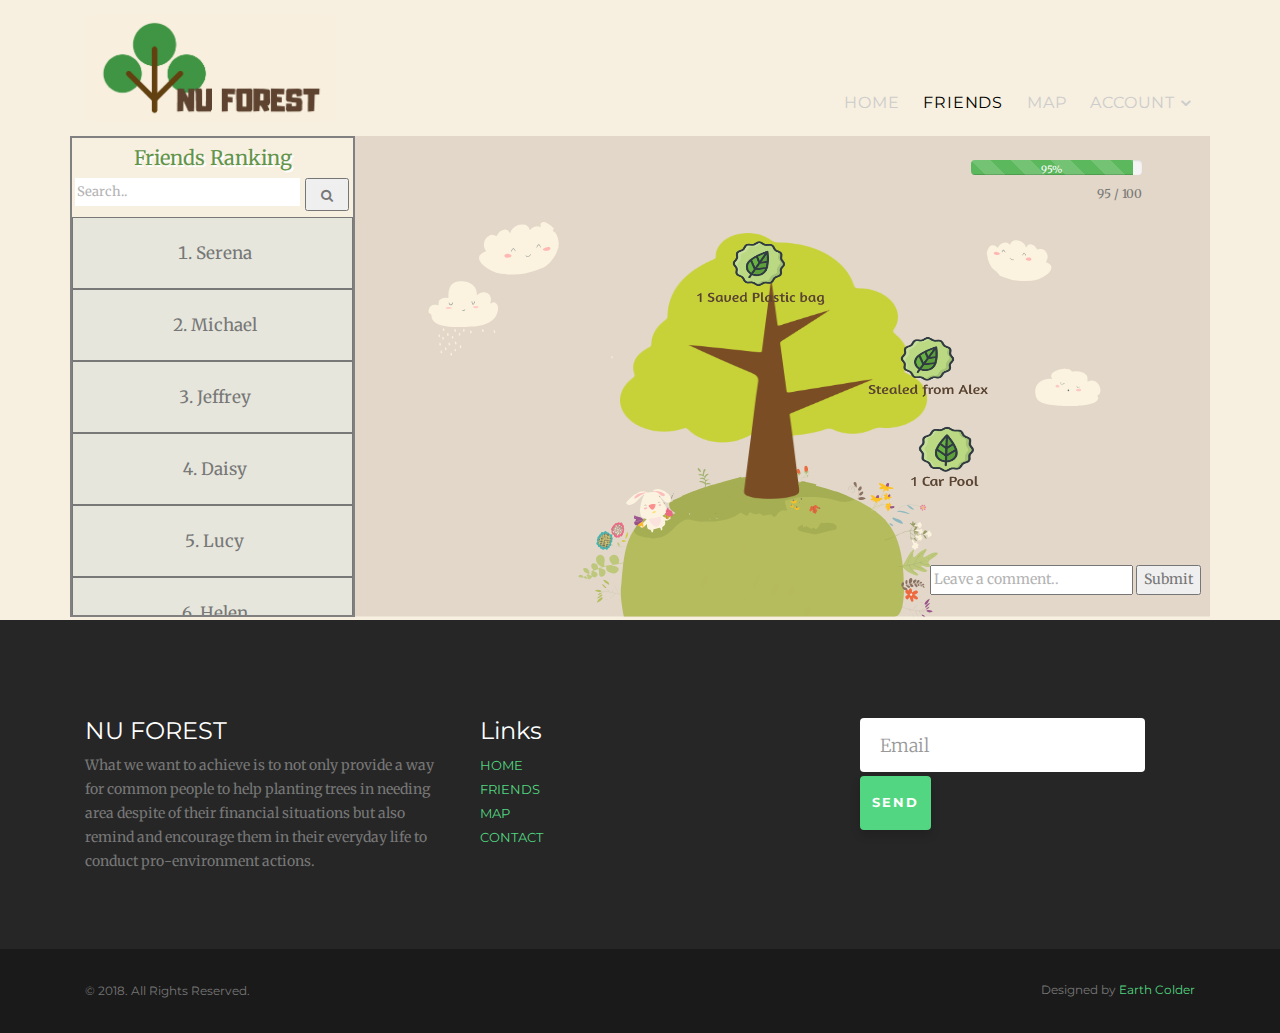
==== friends.html @ a78632f5 "Add files via upload" ====
<!DOCTYPE HTML>
<html>
	<head>
	<script src="https://ajax.googleapis.com/ajax/libs/jquery/3.3.1/jquery.min.js"></script>
	<link rel="stylesheet" href="https://cdnjs.cloudflare.com/ajax/libs/font-awesome/4.7.0/css/font-awesome.min.css">
	<title>NU FOREST</title>
	<link href="https://fonts.googleapis.com/css?family=Merriweather:300,400|Montserrat:400,700" rel="stylesheet">
	
	<!-- friends.css-->
    <link rel="stylesheet" href="css/friends.css">
	<!-- Animate.css -->
	<link rel="stylesheet" href="css/animate.css">
	<!-- Icomoon Icon Fonts-->
	<link rel="stylesheet" href="css/icomoon.css">
	<!-- Themify Icons-->
	<link rel="stylesheet" href="css/themify-icons.css">
	<!-- Bootstrap  -->
	<link rel="stylesheet" href="css/bootstrap.css">

	<!-- Owl Carousel  -->
	<link rel="stylesheet" href="css/owl.carousel.min.css">
	<link rel="stylesheet" href="css/owl.theme.default.min.css">

	<!-- Theme style  -->
	<link rel="stylesheet" href="css/style.css">

	<!-- Modernizr JS -->
	<script src="js/modernizr-2.6.2.min.js"></script>
	<!-- FOR IE9 below -->
	<!--[if lt IE 9]>
	<script src="js/respond.min.js"></script>
	<![endif]-->

	</head>
	<body>
		
	<div class="gtco-loader"></div>
	
	<div id="page">
		<!-- Navigation Bar -->
		<nav class="gtco-nav" role="navigation">
			<div class="gtco-container">
				
				<div class="row">
					<div class="col-sm-2 col-xs-12">
						<div id="gtco-logo"><a href="index.html">
                                <img class="logo-config" src="images/logo_bright.png" alt="logo_bright.png">
						</div>
					</div>
					<div class="col-xs-10 text-right menu-1">
						<ul>
							<li><a href="index.html">Home</a></li>
							<li class="active"><a href="friend.html">Friends</a></li>
							<li><a href="Map.html">Map</a></li>
							<li class="has-dropdown">
								<a href="services.html">Account</a>
								<ul class="dropdown">
									<li><a href="#">Profile</a></li>
									<li><a href="#">Privacy</a></li>
									<li><a href="#">Logout</a></li>
								</ul>
							</li>
						</ul>
					</div>
				</div>
			</div>
		</nav>

		<!-- Tree section -->
		<div class="container">
			<div class="friends-list">
				<p id="friends-title">Friends Ranking</p>
				<input type="text" placeholder="Search.." name="search" class="friends-search">
      			<button type="submit"><i class="fa fa-search" id="search-button"></i></button>
				<!-- <input type="text" placeholder="Search.."> -->
				<div>
					<ol class="friends-ranking">
						<button class="friends-element" onclick="friend1_info()"><li>Serena</li></button>
						<button class="friends-element" onclick="friend2_info()"><li>Michael</li></button>
						<button class="friends-element" onclick="friend3_info()"><li>Jeffrey</li></button>
						<button class="friends-element" onclick="friend4_info()"><li>Daisy</li></button>
						<button class="friends-element" onclick="friend5_info()"><li>Lucy</li></button>
						<button class="friends-element" onclick="friend6_info()"><li>Helen</li></button>
						<button class="friends-element" onclick="friend6_info()"><li>Farrell</li></button>
						<button class="friends-element" onclick="friend6_info()"><li>Jack</li></button>
						<button class="friends-element" onclick="friend6_info()"><li>Flora</li></button>
						<button class="friends-element" onclick="friend6_info()"><li>Jeremy</li></button>
					</ol>
				</div>
			</div>
			<div class="friends-tree">

				<div class="friends-reminder">
					<img class="leaf" src="images/leaf1.png" alt="leaf1" id="leaf1" onclick="get_point_event(this)">
					<img class="leaf" src="images/leaf2.png" alt="leaf2" id="leaf2" onclick="get_point_event(this)">
					<img class="leaf" src="images/leaf3.png" alt="leaf3" id="leaf3" onclick="get_point_event(this)">
					<img class="leaf" src="images/leaf4.png" alt="leaf4" id="leaf4" onclick="get_point_event(this)">
					<img class="leaf" src="images/leaf5.png" alt="leaf5" id="leaf5" onclick="get_point_event(this)">
					<span class="friends-remindertext">Steal it!</span>
				</div>

				<img src="images/tree1.png" alt="tree" id="tree">
				<p id="plus1">You steal 5 points!</p>
				<div class="progress" id="bar-config">
				    <div class="progress-bar progress-bar-success progress-bar-striped active" id="progressbar"
				      aria-valuenow="40" aria-valuemin="0" aria-valuemax="100" style="width:0%">
				    </div>
				</div>
				<p id="energy-count"></p>
				<div class="friends-comment">
					<input type="text" placeholder="Leave a comment.." id="comment">
					<input type="submit" value="Submit" onclick="comment_button_event()">
			    </div>
			    <div class="alert alert-info alert-dismissible" id="comment-note1">
				    <a href="#" class="close" data-dismiss="alert" aria-label="close">&times;</a>
				    <p id="comment-content1"></p>
                </div>
                <div class="alert alert-warning alert-dismissible" id="comment-note2">
				    <a href="#" class="close" data-dismiss="alert" aria-label="close">&times;</a>
				    <p id="comment-content2"></p>
                </div>
                <div class="alert alert-danger alert-dismissible" id="comment-note3">
				    <a href="#" class="close" data-dismiss="alert" aria-label="close">&times;</a>
				    <p id="comment-content3"></p>
                </div>
				<img src="images/background_v3.svg" alt="background" style="width: 100%">
		    </div>
		</div>

		<!-- START footer -->
		<footer id="gtco-footer" class="gtco-section" role="contentinfo">
		   	<div class="gtco-container">
		    	<div class="row row-pb-md">
		     		<div class="col-md-4 gtco-widget gtco-footer-paragraph">
		      			<h3>NU FOREST</h3>
		      			<p>What we want to achieve is to not only provide a way for common people to help planting trees in needing area despite of their financial situations but also remind and encourage them in their everyday life to conduct pro-environment actions.</p >
		     		</div>
			    	<div class="col-md-4">
			      		<div class="row">
			       			<div class="col-md-6 gtco-footer-link">
			        			<h3>Links</h3>
			        			<ul class="gtco-list-link">
			         				<li><a href="index.html">Home</a ></li>
				         			<li><a href="friend.html">Friends</a ></li>
				         			<li><a href="#">Map</a ></li>
				         			<li><a href="#">Contact</a></li>
			       				</ul>
				       		</div>
				      	</div>
				    </div>
			    	<div class="col-md-4 gtco-footer-subscribe">
			      		<form class="form-inline">
			        		<div class="form-group">
			          			<label class="sr-only" for="exampleInputEmail3">Email address</label>
			          			<input type="email" class="form-control" id="" placeholder="Email">
			        		</div>
			       			<button type="submit" class="btn btn-primary">Send</button>
			      		</form>
			    	</div>
				</div>
		    </div>
		   	<div class="gtco-copyright">
		    	<div class="gtco-container">
		     		<div class="row">
		      			<div class="col-md-6 text-left">
		       				<p><small>&copy; 2018. All Rights Reserved. </small></p >
		      			</div>
		      			<div class="col-md-6 text-right">
		       				<p><small>Designed by <a href="https://www.tumblr.com/blog/earth-colder" target="_blank">Earth Colder</a> <!-- Demo Images: <a href="http://pixeden.com/" target="_blank">Pixeden</a > &amp; <a href="http://unsplash.com" target="_blank">Unsplash</a > --></small></p>
		      			</div>
		     		</div>
		    	</div>
		    </div>
		</footer>
		<!-- END footer -->

	</div>

	<div class="gototop js-top">
		<a href="#" class="js-gotop"><i class="icon-arrow-up"></i></a>
	</div>
	
	<!-- jQuery -->
	<script src="js/jquery.min.js"></script>
	<!-- jQuery Easing -->
	<script src="js/jquery.easing.1.3.js"></script>
	<!-- Bootstrap -->
	<script src="js/bootstrap.min.js"></script>
	<!-- Waypoints -->
	<script src="js/jquery.waypoints.min.js"></script>
	<!-- Carousel -->
	<script src="js/owl.carousel.min.js"></script>
	<!-- homepage -->
	<script src="js/homepage.js"></script>

	<!-- Main -->
	<script src="js/main.js"></script>
	<script src="js/friends.js"></script>

	</body>
</html>
---- css/friends.css ----
@charset "UTF-8";body {
  font-family: "Merriweather", serif;
  font-weight: 400;
  font-size: 14px;
  line-height: 1.7;
  color: #777;
  background: #fff;
}

#page {
  position: relative;
  overflow-x: hidden;
  overflow-y: auto;
  width: 100%;
  -webkit-transition: 0.5s;
  -o-transition: 0.5s;
  transition: 0.5s;
  background-color: #F7EFDF;
}
.offcanvas #page {
  overflow: hidden;
  position: absolute;
}
.offcanvas #page:after {
  -webkit-transition: 2s;
  -o-transition: 2s;
  transition: 2s;
  position: absolute;
  top: 0;
  right: 0;
  bottom: 0;
  left: 0;
  z-index: 101;
  background: rgba(0, 0, 0, 0.7);
  content: "";
}

.container {
	position: relative;
	width: 720px;
	content: "";
    display: table;
    clear: both;
}


#bar-config{/*10000 steps*/
	width: 20%;
	height: 3%;
	position: absolute;
	right: 8%;
	top: 5%;
}

#energy-count{/*10000 steps*/
	position: absolute;
	right: 8%;
	top: 10%;
	font-size: 12px;
}

#progressbar{
	font-size: 10px;
}

.leaf{
	cursor: pointer;
}

#leaf1{/*10000 steps*/
	position: absolute;
	width: 9.5%;
	height: 15%;
	left: 20%;
	top: 60%;
	z-index: 5;
}

#leaf2{/*1 car pool*/
	position: absolute;
	width: 8%;
	height: 13%;
	left: 65%;
	top: 60%;    
	z-index: 5;
}

#leaf3{/*$10 Ventrue*/
	width: 13%;
	height: 13%;
	position: absolute;
	left: 20%;
	top: 40%;
	z-index: 5;
}

#leaf4{/*Steal from Alex*/
	width: 14%;
	height: 14%;
	position: absolute;
	left: 60%;
	top: 40%;
	z-index: 5;
}

#leaf5{/*1 Saved Plastic Bag*/
	width: 15%;
	height: 15%;
	position: absolute;
	left: 40%;
	top: 20%;
	z-index: 5;
}

#tree{
	width: 10%;
	height: 16%;
	position: absolute;
	left: 42%;
	bottom: 25%;
	z-index: 0;
}

#plus1{
	font-size: 40px;
	color:rgb(150, 240, 150);
    text-shadow: 2px 2px white;
	position: absolute;
	left: 30%;
	top: 42%;
	z-index: 999;
}

#share1{
	position: absolute;
	width: 4%;
	height: auto;
	right: 5%;
	bottom: 5%;
}

.friends-comment{
	position: absolute;
	right: 1%;
	bottom: 5%;
}

/*input[name="comment"]{}*/

#comment-note1{
	display: none;
	width: 200px;
    word-wrap: break-word;
	position: absolute;
	top: 15%;
	right: 20%;
}

#comment-note2{
	display: none;
	width: 200px;
    word-wrap: break-word;
	position: absolute;
	top: 10%;
	left: 10%;
}


#comment-note3{
	display: none;
	width: 200px;
    word-wrap: break-word;
	position: absolute;
	top: 60%;
	left: 5%;
}

.friends-list a{
	color: grey;
}

.friends-list{
	list-style-position: outside;
	float: left; 
	width: 25%;
	border: 2px solid grey;
	margin-bottom: 3px;
	line-height: 2;
	position: relative;
}

.friends-tree{
	position: relative;
    float: right;
    width: 75%;
}


/*Style of friends-list*/
#friends-title{
	font-size: 20px;
	text-align:center;
	margin-bottom: 0px;
	color: rgb(98,148,74);
	text-shadow: 2px 2px white;
}

.friends-search{
	float: left;
    border: none;
    margin-right: 5px;
    margin-left: 3px;
    font-size: 13px;
    width: 80%;
}

::placeholder {
    color: rgb(180,180,180);
}

#search-button{
	font-size: 13px;
	float: right;
	margin-left: 8px;
	margin-right: 8px;
	margin-top: 8px;
	margin-bottom: 6px;
}

.friends-ranking{
	width: 100%;
	height: 398px;
	float: left;
	overflow: scroll;
	padding: 0;
	margin: 0;
}

.friends-element{
	cursor: pointer;
	list-style-position: inside;
	width: 100%;
	border: 1px solid rgb(120,120,120);
	padding-left: 10px;
	line-height: 4.0;
	position: relative;
	background-color:rgb(230,230,220);
	font-size: 17px;
}


.friends-reminder .friends-remindertext {
    visibility: hidden;
    width: 200px;
    background-color: green;
    color: #fff;
    text-align: center;
    border-radius: 6px;
    position: absolute;
    z-index: 1020;
    bottom: 85%;
    left: 35%;
    margin-left: 0px;
    font-size: 20px;
    
    /* Fade in tooltip - takes 1 second to go from 0% to 100% opac: */
    opacity: 0;
    transition: opacity 1s;
}

.friends-reminder:hover .friends-remindertext {
    visibility: visible;
    opacity: 1;
}
---- css/icomoon.css ----
@font-face {
  font-family: 'icomoon';
  src:  url('../fonts/icomoon/icomoon.eot?6iuir');
  src:  url('../fonts/icomoon/icomoon.eot?6iuir#iefix') format('embedded-opentype'),
    url('../fonts/icomoon/icomoon.ttf?6iuir') format('truetype'),
    url('../fonts/icomoon/icomoon.woff?6iuir') format('woff'),
    url('../fonts/icomoon/icomoon.svg?6iuir#icomoon') format('svg');
  font-weight: normal;
  font-style: normal;
}

[class^="icon-"], [class*=" icon-"] {
  /* use !important to prevent issues with browser extensions that change fonts */
  font-family: 'icomoon' !important;
  speak: none;
  font-style: normal;
  font-weight: normal;
  font-variant: normal;
  text-transform: none;
  line-height: 1;

  /* Better Font Rendering =========== */
  -webkit-font-smoothing: antialiased;
  -moz-osx-font-smoothing: grayscale;
}

.icon-eye:before {
  content: "\e000";
}
.icon-paper-clip:before {
  content: "\e001";
}
.icon-mail:before {
  content: "\e002";
}
.icon-toggle:before {
  content: "\e003";
}
.icon-layout:before {
  content: "\e004";
}
.icon-link:before {
  content: "\e005";
}
.icon-bell:before {
  content: "\e006";
}
.icon-lock:before {
  content: "\e007";
}
.icon-unlock:before {
  content: "\e008";
}
.icon-ribbon:before {
  content: "\e009";
}
.icon-image:before {
  content: "\e010";
}
.icon-signal:before {
  content: "\e011";
}
.icon-target:before {
  content: "\e012";
}
.icon-clipboard:before {
  content: "\e013";
}
.icon-clock:before {
  content: "\e014";
}
.icon-watch:before {
  content: "\e015";
}
.icon-air-play:before {
  content: "\e016";
}
.icon-camera:before {
  content: "\e017";
}
.icon-video:before {
  content: "\e018";
}
.icon-disc:before {
  content: "\e019";
}
.icon-printer:before {
  content: "\e020";
}
.icon-monitor:before {
  content: "\e021";
}
.icon-server:before {
  content: "\e022";
}
.icon-cog:before {
  content: "\e023";
}
.icon-heart:before {
  content: "\e024";
}
.icon-paragraph:before {
  content: "\e025";
}
.icon-align-justify:before {
  content: "\e026";
}
.icon-align-left:before {
  content: "\e027";
}
.icon-align-center:before {
  content: "\e028";
}
.icon-align-right:before {
  content: "\e029";
}
.icon-book:before {
  content: "\e030";
}
.icon-layers:before {
  content: "\e031";
}
.icon-stack:before {
  content: "\e032";
}
.icon-stack-2:before {
  content: "\e033";
}
.icon-paper:before {
  content: "\e034";
}
.icon-paper-stack:before {
  content: "\e035";
}
.icon-search:before {
  content: "\e036";
}
.icon-zoom-in:before {
  content: "\e037";
}
.icon-zoom-out:before {
  content: "\e038";
}
.icon-reply:before {
  content: "\e039";
}
.icon-circle-plus:before {
  content: "\e040";
}
.icon-circle-minus:before {
  content: "\e041";
}
.icon-circle-check:before {
  content: "\e042";
}
.icon-circle-cross:before {
  content: "\e043";
}
.icon-square-plus:before {
  content: "\e044";
}
.icon-square-minus:before {
  content: "\e045";
}
.icon-square-check:before {
  content: "\e046";
}
.icon-square-cross:before {
  content: "\e047";
}
.icon-microphone:before {
  content: "\e048";
}
.icon-record:before {
  content: "\e049";
}
.icon-skip-back:before {
  content: "\e050";
}
.icon-rewind:before {
  content: "\e051";
}
.icon-play:before {
  content: "\e052";
}
.icon-pause:before {
  content: "\e053";
}
.icon-stop:before {
  content: "\e054";
}
.icon-fast-forward:before {
  content: "\e055";
}
.icon-skip-forward:before {
  content: "\e056";
}
.icon-shuffle:before {
  content: "\e057";
}
.icon-repeat:before {
  content: "\e058";
}
.icon-folder:before {
  content: "\e059";
}
.icon-umbrella:before {
  content: "\e060";
}
.icon-moon:before {
  content: "\e061";
}
.icon-thermometer:before {
  content: "\e062";
}
.icon-drop:before {
  content: "\e063";
}
.icon-sun:before {
  content: "\e064";
}
.icon-cloud:before {
  content: "\e065";
}
.icon-cloud-upload:before {
  content: "\e066";
}
.icon-cloud-download:before {
  content: "\e067";
}
.icon-upload:before {
  content: "\e068";
}
.icon-download:before {
  content: "\e069";
}
.icon-location:before {
  content: "\e070";
}
.icon-location-2:before {
  content: "\e071";
}
.icon-map:before {
  content: "\e072";
}
.icon-battery:before {
  content: "\e073";
}
.icon-head:before {
  content: "\e074";
}
.icon-briefcase:before {
  content: "\e075";
}
.icon-speech-bubble:before {
  content: "\e076";
}
.icon-anchor:before {
  content: "\e077";
}
.icon-globe:before {
  content: "\e078";
}
.icon-box:before {
  content: "\e079";
}
.icon-reload:before {
  content: "\e080";
}
.icon-share:before {
  content: "\e081";
}
.icon-marquee:before {
  content: "\e082";
}
.icon-marquee-plus:before {
  content: "\e083";
}
.icon-marquee-minus:before {
  content: "\e084";
}
.icon-tag:before {
  content: "\e085";
}
.icon-power:before {
  content: "\e086";
}
.icon-command:before {
  content: "\e087";
}
.icon-alt:before {
  content: "\e088";
}
.icon-esc:before {
  content: "\e089";
}
.icon-bar-graph:before {
  content: "\e090";
}
.icon-bar-graph-2:before {
  content: "\e091";
}
.icon-pie-graph:before {
  content: "\e092";
}
.icon-star:before {
  content: "\e093";
}
.icon-arrow-left:before {
  content: "\e094";
}
.icon-arrow-right:before {
  content: "\e095";
}
.icon-arrow-up:before {
  content: "\e096";
}
.icon-arrow-down:before {
  content: "\e097";
}
.icon-volume:before {
  content: "\e098";
}
.icon-mute:before {
  content: "\e099";
}
.icon-content-right:before {
  content: "\e100";
}
.icon-content-left:before {
  content: "\e101";
}
.icon-grid:before {
  content: "\e102";
}
.icon-grid-2:before {
  content: "\e103";
}
.icon-columns:before {
  content: "\e104";
}
.icon-loader:before {
  content: "\e105";
}
.icon-bag:before {
  content: "\e106";
}
.icon-ban:before {
  content: "\e107";
}
.icon-flag:before {
  content: "\e108";
}
.icon-trash:before {
  content: "\e109";
}
.icon-expand:before {
  content: "\e110";
}
.icon-contract:before {
  content: "\e111";
}
.icon-maximize:before {
  content: "\e112";
}
.icon-minimize:before {
  content: "\e113";
}
.icon-plus:before {
  content: "\e114";
}
.icon-minus:before {
  content: "\e115";
}
.icon-check:before {
  content: "\e116";
}
.icon-cross:before {
  content: "\e117";
}
.icon-move:before {
  content: "\e118";
}
.icon-delete:before {
  content: "\e119";
}
.icon-menu:before {
  content: "\e120";
}
.icon-archive:before {
  content: "\e121";
}
.icon-inbox:before {
  content: "\e122";
}
.icon-outbox:before {
  content: "\e123";
}
.icon-file:before {
  content: "\e124";
}
.icon-file-add:before {
  content: "\e125";
}
.icon-file-subtract:before {
  content: "\e126";
}
.icon-help:before {
  content: "\e127";
}
.icon-open:before {
  content: "\e128";
}
.icon-ellipsis:before {
  content: "\e129";
}
.icon-add-to-list:before {
  content: "\e900";
}
.icon-classic-computer:before {
  content: "\e901";
}
.icon-controller-fast-backward:before {
  content: "\e902";
}
.icon-creative-commons-attribution:before {
  content: "\e903";
}
.icon-creative-commons-noderivs:before {
  content: "\e904";
}
.icon-creative-commons-noncommercial-eu:before {
  content: "\e905";
}
.icon-creative-commons-noncommercial-us:before {
  content: "\e906";
}
.icon-creative-commons-public-domain:before {
  content: "\e907";
}
.icon-creative-commons-remix:before {
  content: "\e908";
}
.icon-creative-commons-share:before {
  content: "\e909";
}
.icon-creative-commons-sharealike:before {
  content: "\e90a";
}
.icon-creative-commons:before {
  content: "\e90b";
}
.icon-document-landscape:before {
  content: "\e90c";
}
.icon-remove-user:before {
  content: "\e90d";
}
.icon-warning:before {
  content: "\e90e";
}
.icon-arrow-bold-down:before {
  content: "\e90f";
}
.icon-arrow-bold-left:before {
  content: "\e910";
}
.icon-arrow-bold-right:before {
  content: "\e911";
}
.icon-arrow-bold-up:before {
  content: "\e912";
}
.icon-arrow-down2:before {
  content: "\e913";
}
.icon-arrow-left2:before {
  content: "\e914";
}
.icon-arrow-long-down:before {
  content: "\e915";
}
.icon-arrow-long-left:before {
  content: "\e916";
}
.icon-arrow-long-right:before {
  content: "\e917";
}
.icon-arrow-long-up:before {
  content: "\e918";
}
.icon-arrow-right2:before {
  content: "\e919";
}
.icon-arrow-up2:before {
  content: "\e91a";
}
.icon-arrow-with-circle-down:before {
  content: "\e91b";
}
.icon-arrow-with-circle-left:before {
  content: "\e91c";
}
.icon-arrow-with-circle-right:before {
  content: "\e91d";
}
.icon-arrow-with-circle-up:before {
  content: "\e91e";
}
.icon-bookmark:before {
  content: "\e91f";
}
.icon-bookmarks:before {
  content: "\e920";
}
.icon-chevron-down:before {
  content: "\e921";
}
.icon-chevron-left:before {
  content: "\e922";
}
.icon-chevron-right:before {
  content: "\e923";
}
.icon-chevron-small-down:before {
  content: "\e924";
}
.icon-chevron-small-left:before {
  content: "\e925";
}
.icon-chevron-small-right:before {
  content: "\e926";
}
.icon-chevron-small-up:before {
  content: "\e927";
}
.icon-chevron-thin-down:before {
  content: "\e928";
}
.icon-chevron-thin-left:before {
  content: "\e929";
}
.icon-chevron-thin-right:before {
  content: "\e92a";
}
.icon-chevron-thin-up:before {
  content: "\e92b";
}
.icon-chevron-up:before {
  content: "\e92c";
}
.icon-chevron-with-circle-down:before {
  content: "\e92d";
}
.icon-chevron-with-circle-left:before {
  content: "\e92e";
}
.icon-chevron-with-circle-right:before {
  content: "\e92f";
}
.icon-chevron-with-circle-up:before {
  content: "\e930";
}
.icon-cloud2:before {
  content: "\e931";
}
.icon-controller-fast-forward:before {
  content: "\e932";
}
.icon-controller-jump-to-start:before {
  content: "\e933";
}
.icon-controller-next:before {
  content: "\e934";
}
.icon-controller-paus:before {
  content: "\e935";
}
.icon-controller-play:before {
  content: "\e936";
}
.icon-controller-record:before {
  content: "\e937";
}
.icon-controller-stop:before {
  content: "\e938";
}
.icon-controller-volume:before {
  content: "\e939";
}
.icon-dot-single:before {
  content: "\e93a";
}
.icon-dots-three-horizontal:before {
  content: "\e93b";
}
.icon-dots-three-vertical:before {
  content: "\e93c";
}
.icon-dots-two-horizontal:before {
  content: "\e93d";
}
.icon-dots-two-vertical:before {
  content: "\e93e";
}
.icon-download2:before {
  content: "\e93f";
}
.icon-emoji-flirt:before {
  content: "\e940";
}
.icon-flow-branch:before {
  content: "\e941";
}
.icon-flow-cascade:before {
  content: "\e942";
}
.icon-flow-line:before {
  content: "\e943";
}
.icon-flow-parallel:before {
  content: "\e944";
}
.icon-flow-tree:before {
  content: "\e945";
}
.icon-install:before {
  content: "\e946";
}
.icon-layers2:before {
  content: "\e947";
}
.icon-open-book:before {
  content: "\e948";
}
.icon-resize-100:before {
  content: "\e949";
}
.icon-resize-full-screen:before {
  content: "\e94a";
}
.icon-save:before {
  content: "\e94b";
}
.icon-select-arrows:before {
  content: "\e94c";
}
.icon-sound-mute:before {
  content: "\e94d";
}
.icon-sound:before {
  content: "\e94e";
}
.icon-trash2:before {
  content: "\e94f";
}
.icon-triangle-down:before {
  content: "\e950";
}
.icon-triangle-left:before {
  content: "\e951";
}
.icon-triangle-right:before {
  content: "\e952";
}
.icon-triangle-up:before {
  content: "\e953";
}
.icon-uninstall:before {
  content: "\e954";
}
.icon-upload-to-cloud:before {
  content: "\e955";
}
.icon-upload2:before {
  content: "\e956";
}
.icon-add-user:before {
  content: "\e957";
}
.icon-address:before {
  content: "\e958";
}
.icon-adjust:before {
  content: "\e959";
}
.icon-air:before {
  content: "\e95a";
}
.icon-aircraft-landing:before {
  content: "\e95b";
}
.icon-aircraft-take-off:before {
  content: "\e95c";
}
.icon-aircraft:before {
  content: "\e95d";
}
.icon-align-bottom:before {
  content: "\e95e";
}
.icon-align-horizontal-middle:before {
  content: "\e95f";
}
.icon-align-left2:before {
  content: "\e960";
}
.icon-align-right2:before {
  content: "\e961";
}
.icon-align-top:before {
  content: "\e962";
}
.icon-align-vertical-middle:before {
  content: "\e963";
}
.icon-archive2:before {
  content: "\e964";
}
.icon-area-graph:before {
  content: "\e965";
}
.icon-attachment:before {
  content: "\e966";
}
.icon-awareness-ribbon:before {
  content: "\e967";
}
.icon-back-in-time:before {
  content: "\e968";
}
.icon-back:before {
  content: "\e969";
}
.icon-bar-graph2:before {
  content: "\e96a";
}
.icon-battery2:before {
  content: "\e96b";
}
.icon-beamed-note:before {
  content: "\e96c";
}
.icon-bell2:before {
  content: "\e96d";
}
.icon-blackboard:before {
  content: "\e96e";
}
.icon-block:before {
  content: "\e96f";
}
.icon-book2:before {
  content: "\e970";
}
.icon-bowl:before {
  content: "\e971";
}
.icon-box2:before {
  content: "\e972";
}
.icon-briefcase2:before {
  content: "\e973";
}
.icon-browser:before {
  content: "\e974";
}
.icon-brush:before {
  content: "\e975";
}
.icon-bucket:before {
  content: "\e976";
}
.icon-cake:before {
  content: "\e977";
}
.icon-calculator:before {
  content: "\e978";
}
.icon-calendar:before {
  content: "\e979";
}
.icon-camera2:before {
  content: "\e97a";
}
.icon-ccw:before {
  content: "\e97b";
}
.icon-chat:before {
  content: "\e97c";
}
.icon-check2:before {
  content: "\e97d";
}
.icon-circle-with-cross:before {
  content: "\e97e";
}
.icon-circle-with-minus:before {
  content: "\e97f";
}
.icon-circle-with-plus:before {
  content: "\e980";
}
.icon-circle:before {
  content: "\e981";
}
.icon-circular-graph:before {
  content: "\e982";
}
.icon-clapperboard:before {
  content: "\e983";
}
.icon-clipboard2:before {
  content: "\e984";
}
.icon-clock2:before {
  content: "\e985";
}
.icon-code:before {
  content: "\e986";
}
.icon-cog2:before {
  content: "\e987";
}
.icon-colours:before {
  content: "\e988";
}
.icon-compass:before {
  content: "\e989";
}
.icon-copy:before {
  content: "\e98a";
}
.icon-credit-card:before {
  content: "\e98b";
}
.icon-credit:before {
  content: "\e98c";
}
.icon-cross2:before {
  content: "\e98d";
}
.icon-cup:before {
  content: "\e98e";
}
.icon-cw:before {
  content: "\e98f";
}
.icon-cycle:before {
  content: "\e990";
}
.icon-database:before {
  content: "\e991";
}
.icon-dial-pad:before {
  content: "\e992";
}
.icon-direction:before {
  content: "\e993";
}
.icon-document:before {
  content: "\e994";
}
.icon-documents:before {
  content: "\e995";
}
.icon-drink:before {
  content: "\e996";
}
.icon-drive:before {
  content: "\e997";
}
.icon-drop2:before {
  content: "\e998";
}
.icon-edit:before {
  content: "\e999";
}
.icon-email:before {
  content: "\e99a";
}
.icon-emoji-happy:before {
  content: "\e99b";
}
.icon-emoji-neutral:before {
  content: "\e99c";
}
.icon-emoji-sad:before {
  content: "\e99d";
}
.icon-erase:before {
  content: "\e99e";
}
.icon-eraser:before {
  content: "\e99f";
}
.icon-export:before {
  content: "\e9a0";
}
.icon-eye2:before {
  content: "\e9a1";
}
.icon-feather:before {
  content: "\e9a2";
}
.icon-flag2:before {
  content: "\e9a3";
}
.icon-flash:before {
  content: "\e9a4";
}
.icon-flashlight:before {
  content: "\e9a5";
}
.icon-flat-brush:before {
  content: "\e9a6";
}
.icon-folder-images:before {
  content: "\e9a7";
}
.icon-folder-music:before {
  content: "\e9a8";
}
.icon-folder-video:before {
  content: "\e9a9";
}
.icon-folder2:before {
  content: "\e9aa";
}
.icon-forward:before {
  content: "\e9ab";
}
.icon-funnel:before {
  content: "\e9ac";
}
.icon-game-controller:before {
  content: "\e9ad";
}
.icon-gauge:before {
  content: "\e9ae";
}
.icon-globe2:before {
  content: "\e9af";
}
.icon-graduation-cap:before {
  content: "\e9b0";
}
.icon-grid2:before {
  content: "\e9b1";
}
.icon-hair-cross:before {
  content: "\e9b2";
}
.icon-hand:before {
  content: "\e9b3";
}
.icon-heart-outlined:before {
  content: "\e9b4";
}
.icon-heart2:before {
  content: "\e9b5";
}
.icon-help-with-circle:before {
  content: "\e9b6";
}
.icon-help2:before {
  content: "\e9b7";
}
.icon-home:before {
  content: "\e9b8";
}
.icon-hour-glass:before {
  content: "\e9b9";
}
.icon-image-inverted:before {
  content: "\e9ba";
}
.icon-image2:before {
  content: "\e9bb";
}
.icon-images:before {
  content: "\e9bc";
}
.icon-inbox2:before {
  content: "\e9bd";
}
.icon-infinity:before {
  content: "\e9be";
}
.icon-info-with-circle:before {
  content: "\e9bf";
}
.icon-info:before {
  content: "\e9c0";
}
.icon-key:before {
  content: "\e9c1";
}
.icon-keyboard:before {
  content: "\e9c2";
}
.icon-lab-flask:before {
  content: "\e9c3";
}
.icon-landline:before {
  content: "\e9c4";
}
.icon-language:before {
  content: "\e9c5";
}
.icon-laptop:before {
  content: "\e9c6";
}
.icon-leaf:before {
  content: "\e9c7";
}
.icon-level-down:before {
  content: "\e9c8";
}
.icon-level-up:before {
  content: "\e9c9";
}
.icon-lifebuoy:before {
  content: "\e9ca";
}
.icon-light-bulb:before {
  content: "\e9cb";
}
.icon-light-down:before {
  content: "\e9cc";
}
.icon-light-up:before {
  content: "\e9cd";
}
.icon-line-graph:before {
  content: "\e9ce";
}
.icon-link2:before {
  content: "\e9cf";
}
.icon-list:before {
  content: "\e9d0";
}
.icon-location-pin:before {
  content: "\e9d1";
}
.icon-location2:before {
  content: "\e9d2";
}
.icon-lock-open:before {
  content: "\e9d3";
}
.icon-lock2:before {
  content: "\e9d4";
}
.icon-log-out:before {
  content: "\e9d5";
}
.icon-login:before {
  content: "\e9d6";
}
.icon-loop:before {
  content: "\e9d7";
}
.icon-magnet:before {
  content: "\e9d8";
}
.icon-magnifying-glass:before {
  content: "\e9d9";
}
.icon-mail2:before {
  content: "\e9da";
}
.icon-man:before {
  content: "\e9db";
}
.icon-map2:before {
  content: "\e9dc";
}
.icon-mask:before {
  content: "\e9dd";
}
.icon-medal:before {
  content: "\e9de";
}
.icon-megaphone:before {
  content: "\e9df";
}
.icon-menu2:before {
  content: "\e9e0";
}
.icon-message:before {
  content: "\e9e1";
}
.icon-mic:before {
  content: "\e9e2";
}
.icon-minus2:before {
  content: "\e9e3";
}
.icon-mobile:before {
  content: "\e9e4";
}
.icon-modern-mic:before {
  content: "\e9e5";
}
.icon-moon2:before {
  content: "\e9e6";
}
.icon-mouse:before {
  content: "\e9e7";
}
.icon-music:before {
  content: "\e9e8";
}
.icon-network:before {
  content: "\e9e9";
}
.icon-new-message:before {
  content: "\e9ea";
}
.icon-new:before {
  content: "\e9eb";
}
.icon-news:before {
  content: "\e9ec";
}
.icon-note:before {
  content: "\e9ed";
}
.icon-notification:before {
  content: "\e9ee";
}
.icon-old-mobile:before {
  content: "\e9ef";
}
.icon-old-phone:before {
  content: "\e9f0";
}
.icon-palette:before {
  content: "\e9f1";
}
.icon-paper-plane:before {
  content: "\e9f2";
}
.icon-pencil:before {
  content: "\e9f3";
}
.icon-phone:before {
  content: "\e9f4";
}
.icon-pie-chart:before {
  content: "\e9f5";
}
.icon-pin:before {
  content: "\e9f6";
}
.icon-plus2:before {
  content: "\e9f7";
}
.icon-popup:before {
  content: "\e9f8";
}
.icon-power-plug:before {
  content: "\e9f9";
}
.icon-price-ribbon:before {
  content: "\e9fa";
}
.icon-price-tag:before {
  content: "\e9fb";
}
.icon-print:before {
  content: "\e9fc";
}
.icon-progress-empty:before {
  content: "\e9fd";
}
.icon-progress-full:before {
  content: "\e9fe";
}
.icon-progress-one:before {
  content: "\e9ff";
}
.icon-progress-two:before {
  content: "\ea00";
}
.icon-publish:before {
  content: "\ea01";
}
.icon-quote:before {
  content: "\ea02";
}
.icon-radio:before {
  content: "\ea03";
}
.icon-reply-all:before {
  content: "\ea04";
}
.icon-reply2:before {
  content: "\ea05";
}
.icon-retweet:before {
  content: "\ea06";
}
.icon-rocket:before {
  content: "\ea07";
}
.icon-round-brush:before {
  content: "\ea08";
}
.icon-rss:before {
  content: "\ea09";
}
.icon-ruler:before {
  content: "\ea0a";
}
.icon-scissors:before {
  content: "\ea0b";
}
.icon-share-alternitive:before {
  content: "\ea0c";
}
.icon-share2:before {
  content: "\ea0d";
}
.icon-shareable:before {
  content: "\ea0e";
}
.icon-shield:before {
  content: "\ea0f";
}
.icon-shop:before {
  content: "\ea10";
}
.icon-shopping-bag:before {
  content: "\ea11";
}
.icon-shopping-basket:before {
  content: "\ea12";
}
.icon-shopping-cart:before {
  content: "\ea13";
}
.icon-shuffle2:before {
  content: "\ea14";
}
.icon-signal2:before {
  content: "\ea15";
}
.icon-sound-mix:before {
  content: "\ea16";
}
.icon-sports-club:before {
  content: "\ea17";
}
.icon-spreadsheet:before {
  content: "\ea18";
}
.icon-squared-cross:before {
  content: "\ea19";
}
.icon-squared-minus:before {
  content: "\ea1a";
}
.icon-squared-plus:before {
  content: "\ea1b";
}
.icon-star-outlined:before {
  content: "\ea1c";
}
.icon-star2:before {
  content: "\ea1d";
}
.icon-stopwatch:before {
  content: "\ea1e";
}
.icon-suitcase:before {
  content: "\ea1f";
}
.icon-swap:before {
  content: "\ea20";
}
.icon-sweden:before {
  content: "\ea21";
}
.icon-switch:before {
  content: "\ea22";
}
.icon-tablet:before {
  content: "\ea23";
}
.icon-tag2:before {
  content: "\ea24";
}
.icon-text-document-inverted:before {
  content: "\ea25";
}
.icon-text-document:before {
  content: "\ea26";
}
.icon-text:before {
  content: "\ea27";
}
.icon-thermometer2:before {
  content: "\ea28";
}
.icon-thumbs-down:before {
  content: "\ea29";
}
.icon-thumbs-up:before {
  content: "\ea2a";
}
.icon-thunder-cloud:before {
  content: "\ea2b";
}
.icon-ticket:before {
  content: "\ea2c";
}
.icon-time-slot:before {
  content: "\ea2d";
}
.icon-tools:before {
  content: "\ea2e";
}
.icon-traffic-cone:before {
  content: "\ea2f";
}
.icon-tree:before {
  content: "\ea30";
}
.icon-trophy:before {
  content: "\ea31";
}
.icon-tv:before {
  content: "\ea32";
}
.icon-typing:before {
  content: "\ea33";
}
.icon-unread:before {
  content: "\ea34";
}
.icon-untag:before {
  content: "\ea35";
}
.icon-user:before {
  content: "\ea36";
}
.icon-users:before {
  content: "\ea37";
}
.icon-v-card:before {
  content: "\ea38";
}
.icon-video2:before {
  content: "\ea39";
}
.icon-vinyl:before {
  content: "\ea3a";
}
.icon-voicemail:before {
  content: "\ea3b";
}
.icon-wallet:before {
  content: "\ea3c";
}
.icon-water:before {
  content: "\ea3d";
}
.icon-px-with-circle:before {
  content: "\ea3e";
}
.icon-px:before {
  content: "\ea3f";
}
.icon-basecamp:before {
  content: "\ea40";
}
.icon-behance:before {
  content: "\ea41";
}
.icon-creative-cloud:before {
  content: "\ea42";
}
.icon-dropbox:before {
  content: "\ea43";
}
.icon-evernote:before {
  content: "\ea44";
}
.icon-flattr:before {
  content: "\ea45";
}
.icon-foursquare:before {
  content: "\ea46";
}
.icon-google-drive:before {
  content: "\ea47";
}
.icon-google-hangouts:before {
  content: "\ea48";
}
.icon-grooveshark:before {
  content: "\ea49";
}
.icon-icloud:before {
  content: "\ea4a";
}
.icon-mixi:before {
  content: "\ea4b";
}
.icon-onedrive:before {
  content: "\ea4c";
}
.icon-paypal:before {
  content: "\ea4d";
}
.icon-picasa:before {
  content: "\ea4e";
}
.icon-qq:before {
  content: "\ea4f";
}
.icon-rdio-with-circle:before {
  content: "\ea50";
}
.icon-renren:before {
  content: "\ea51";
}
.icon-scribd:before {
  content: "\ea52";
}
.icon-sina-weibo:before {
  content: "\ea53";
}
.icon-skype-with-circle:before {
  content: "\ea54";
}
.icon-skype:before {
  content: "\ea55";
}
.icon-slideshare:before {
  content: "\ea56";
}
.icon-smashing:before {
  content: "\ea57";
}
.icon-soundcloud:before {
  content: "\ea58";
}
.icon-spotify-with-circle:before {
  content: "\ea59";
}
.icon-spotify:before {
  content: "\ea5a";
}
.icon-swarm:before {
  content: "\ea5b";
}
.icon-vine-with-circle:before {
  content: "\ea5c";
}
.icon-vine:before {
  content: "\ea5d";
}
.icon-vk-alternitive:before {
  content: "\ea5e";
}
.icon-vk-with-circle:before {
  content: "\ea5f";
}
.icon-vk:before {
  content: "\ea60";
}
.icon-xing-with-circle:before {
  content: "\ea61";
}
.icon-xing:before {
  content: "\ea62";
}
.icon-yelp:before {
  content: "\ea63";
}
.icon-dribbble-with-circle:before {
  content: "\ea64";
}
.icon-dribbble:before {
  content: "\ea65";
}
.icon-facebook-with-circle:before {
  content: "\ea66";
}
.icon-facebook:before {
  content: "\ea67";
}
.icon-flickr-with-circle:before {
  content: "\ea68";
}
.icon-flickr:before {
  content: "\ea69";
}
.icon-github-with-circle:before {
  content: "\ea6a";
}
.icon-github:before {
  content: "\ea6b";
}
.icon-google-with-circle:before {
  content: "\ea6c";
}
.icon-google:before {
  content: "\ea6d";
}
.icon-instagram-with-circle:before {
  content: "\ea6e";
}
.icon-instagram:before {
  content: "\ea6f";
}
.icon-lastfm-with-circle:before {
  content: "\ea70";
}
.icon-lastfm:before {
  content: "\ea71";
}
.icon-linkedin-with-circle:before {
  content: "\ea72";
}
.icon-linkedin:before {
  content: "\ea73";
}
.icon-pinterest-with-circle:before {
  content: "\ea74";
}
.icon-pinterest:before {
  content: "\ea75";
}
.icon-rdio:before {
  content: "\ea76";
}
.icon-stumbleupon-with-circle:before {
  content: "\ea77";
}
.icon-stumbleupon:before {
  content: "\ea78";
}
.icon-tumblr-with-circle:before {
  content: "\ea79";
}
.icon-tumblr:before {
  content: "\ea7a";
}
.icon-twitter-with-circle:before {
  content: "\ea7b";
}
.icon-twitter:before {
  content: "\ea7c";
}
.icon-vimeo-with-circle:before {
  content: "\ea7d";
}
.icon-vimeo:before {
  content: "\ea7e";
}
.icon-youtube-with-circle:before {
  content: "\ea7f";
}
.icon-youtube:before {
  content: "\ea80";
}
---- css/themify-icons.css ----
@font-face {
	font-family: 'themify';
	src:url('../fonts/themify-icons/themify.eot?-fvbane');
	src:url('../fonts/themify-icons/themify.eot?#iefix-fvbane') format('embedded-opentype'),
		url('../fonts/themify-icons/themify.woff?-fvbane') format('woff'),
		url('../fonts/themify-icons/themify.ttf?-fvbane') format('truetype'),
		url('../fonts/themify-icons/themify.svg?-fvbane#themify') format('svg');
	font-weight: normal;
	font-style: normal;
}

[class^="ti-"], [class*=" ti-"] {
	font-family: 'themify';
	speak: none;
	font-style: normal;
	font-weight: normal;
	font-variant: normal;
	text-transform: none;
	line-height: 1;

	/* Better Font Rendering =========== */
	-webkit-font-smoothing: antialiased;
	-moz-osx-font-smoothing: grayscale;
}

.ti-wand:before {
	content: "\e600";
}
.ti-volume:before {
	content: "\e601";
}
.ti-user:before {
	content: "\e602";
}
.ti-unlock:before {
	content: "\e603";
}
.ti-unlink:before {
	content: "\e604";
}
.ti-trash:before {
	content: "\e605";
}
.ti-thought:before {
	content: "\e606";
}
.ti-target:before {
	content: "\e607";
}
.ti-tag:before {
	content: "\e608";
}
.ti-tablet:before {
	content: "\e609";
}
.ti-star:before {
	content: "\e60a";
}
.ti-spray:before {
	content: "\e60b";
}
.ti-signal:before {
	content: "\e60c";
}
.ti-shopping-cart:before {
	content: "\e60d";
}
.ti-shopping-cart-full:before {
	content: "\e60e";
}
.ti-settings:before {
	content: "\e60f";
}
.ti-search:before {
	content: "\e610";
}
.ti-zoom-in:before {
	content: "\e611";
}
.ti-zoom-out:before {
	content: "\e612";
}
.ti-cut:before {
	content: "\e613";
}
.ti-ruler:before {
	content: "\e614";
}
.ti-ruler-pencil:before {
	content: "\e615";
}
.ti-ruler-alt:before {
	content: "\e616";
}
.ti-bookmark:before {
	content: "\e617";
}
.ti-bookmark-alt:before {
	content: "\e618";
}
.ti-reload:before {
	content: "\e619";
}
.ti-plus:before {
	content: "\e61a";
}
.ti-pin:before {
	content: "\e61b";
}
.ti-pencil:before {
	content: "\e61c";
}
.ti-pencil-alt:before {
	content: "\e61d";
}
.ti-paint-roller:before {
	content: "\e61e";
}
.ti-paint-bucket:before {
	content: "\e61f";
}
.ti-na:before {
	content: "\e620";
}
.ti-mobile:before {
	content: "\e621";
}
.ti-minus:before {
	content: "\e622";
}
.ti-medall:before {
	content: "\e623";
}
.ti-medall-alt:before {
	content: "\e624";
}
.ti-marker:before {
	content: "\e625";
}
.ti-marker-alt:before {
	content: "\e626";
}
.ti-arrow-up:before {
	content: "\e627";
}
.ti-arrow-right:before {
	content: "\e628";
}
.ti-arrow-left:before {
	content: "\e629";
}
.ti-arrow-down:before {
	content: "\e62a";
}
.ti-lock:before {
	content: "\e62b";
}
.ti-location-arrow:before {
	content: "\e62c";
}
.ti-link:before {
	content: "\e62d";
}
.ti-layout:before {
	content: "\e62e";
}
.ti-layers:before {
	content: "\e62f";
}
.ti-layers-alt:before {
	content: "\e630";
}
.ti-key:before {
	content: "\e631";
}
.ti-import:before {
	content: "\e632";
}
.ti-image:before {
	content: "\e633";
}
.ti-heart:before {
	content: "\e634";
}
.ti-heart-broken:before {
	content: "\e635";
}
.ti-hand-stop:before {
	content: "\e636";
}
.ti-hand-open:before {
	content: "\e637";
}
.ti-hand-drag:before {
	content: "\e638";
}
.ti-folder:before {
	content: "\e639";
}
.ti-flag:before {
	content: "\e63a";
}
.ti-flag-alt:before {
	content: "\e63b";
}
.ti-flag-alt-2:before {
	content: "\e63c";
}
.ti-eye:before {
	content: "\e63d";
}
.ti-export:before {
	content: "\e63e";
}
.ti-exchange-vertical:before {
	content: "\e63f";
}
.ti-desktop:before {
	content: "\e640";
}
.ti-cup:before {
	content: "\e641";
}
.ti-crown:before {
	content: "\e642";
}
.ti-comments:before {
	content: "\e643";
}
.ti-comment:before {
	content: "\e644";
}
.ti-comment-alt:before {
	content: "\e645";
}
.ti-close:before {
	content: "\e646";
}
.ti-clip:before {
	content: "\e647";
}
.ti-angle-up:before {
	content: "\e648";
}
.ti-angle-right:before {
	content: "\e649";
}
.ti-angle-left:before {
	content: "\e64a";
}
.ti-angle-down:before {
	content: "\e64b";
}
.ti-check:before {
	content: "\e64c";
}
.ti-check-box:before {
	content: "\e64d";
}
.ti-camera:before {
	content: "\e64e";
}
.ti-announcement:before {
	content: "\e64f";
}
.ti-brush:before {
	content: "\e650";
}
.ti-briefcase:before {
	content: "\e651";
}
.ti-bolt:before {
	content: "\e652";
}
.ti-bolt-alt:before {
	content: "\e653";
}
.ti-blackboard:before {
	content: "\e654";
}
.ti-bag:before {
	content: "\e655";
}
.ti-move:before {
	content: "\e656";
}
.ti-arrows-vertical:before {
	content: "\e657";
}
.ti-arrows-horizontal:before {
	content: "\e658";
}
.ti-fullscreen:before {
	content: "\e659";
}
.ti-arrow-top-right:before {
	content: "\e65a";
}
.ti-arrow-top-left:before {
	content: "\e65b";
}
.ti-arrow-circle-up:before {
	content: "\e65c";
}
.ti-arrow-circle-right:before {
	content: "\e65d";
}
.ti-arrow-circle-left:before {
	content: "\e65e";
}
.ti-arrow-circle-down:before {
	content: "\e65f";
}
.ti-angle-double-up:before {
	content: "\e660";
}
.ti-angle-double-right:before {
	content: "\e661";
}
.ti-angle-double-left:before {
	content: "\e662";
}
.ti-angle-double-down:before {
	content: "\e663";
}
.ti-zip:before {
	content: "\e664";
}
.ti-world:before {
	content: "\e665";
}
.ti-wheelchair:before {
	content: "\e666";
}
.ti-view-list:before {
	content: "\e667";
}
.ti-view-list-alt:before {
	content: "\e668";
}
.ti-view-grid:before {
	content: "\e669";
}
.ti-uppercase:before {
	content: "\e66a";
}
.ti-upload:before {
	content: "\e66b";
}
.ti-underline:before {
	content: "\e66c";
}
.ti-truck:before {
	content: "\e66d";
}
.ti-timer:before {
	content: "\e66e";
}
.ti-ticket:before {
	content: "\e66f";
}
.ti-thumb-up:before {
	content: "\e670";
}
.ti-thumb-down:before {
	content: "\e671";
}
.ti-text:before {
	content: "\e672";
}
.ti-stats-up:before {
	content: "\e673";
}
.ti-stats-down:before {
	content: "\e674";
}
.ti-split-v:before {
	content: "\e675";
}
.ti-split-h:before {
	content: "\e676";
}
.ti-smallcap:before {
	content: "\e677";
}
.ti-shine:before {
	content: "\e678";
}
.ti-shift-right:before {
	content: "\e679";
}
.ti-shift-left:before {
	content: "\e67a";
}
.ti-shield:before {
	content: "\e67b";
}
.ti-notepad:before {
	content: "\e67c";
}
.ti-server:before {
	content: "\e67d";
}
.ti-quote-right:before {
	content: "\e67e";
}
.ti-quote-left:before {
	content: "\e67f";
}
.ti-pulse:before {
	content: "\e680";
}
.ti-printer:before {
	content: "\e681";
}
.ti-power-off:before {
	content: "\e682";
}
.ti-plug:before {
	content: "\e683";
}
.ti-pie-chart:before {
	content: "\e684";
}
.ti-paragraph:before {
	content: "\e685";
}
.ti-panel:before {
	content: "\e686";
}
.ti-package:before {
	content: "\e687";
}
.ti-music:before {
	content: "\e688";
}
.ti-music-alt:before {
	content: "\e689";
}
.ti-mouse:before {
	content: "\e68a";
}
.ti-mouse-alt:before {
	content: "\e68b";
}
.ti-money:before {
	content: "\e68c";
}
.ti-microphone:before {
	content: "\e68d";
}
.ti-menu:before {
	content: "\e68e";
}
.ti-menu-alt:before {
	content: "\e68f";
}
.ti-map:before {
	content: "\e690";
}
.ti-map-alt:before {
	content: "\e691";
}
.ti-loop:before {
	content: "\e692";
}
.ti-location-pin:before {
	content: "\e693";
}
.ti-list:before {
	content: "\e694";
}
.ti-light-bulb:before {
	content: "\e695";
}
.ti-Italic:before {
	content: "\e696";
}
.ti-info:before {
	content: "\e697";
}
.ti-infinite:before {
	content: "\e698";
}
.ti-id-badge:before {
	content: "\e699";
}
.ti-hummer:before {
	content: "\e69a";
}
.ti-home:before {
	content: "\e69b";
}
.ti-help:before {
	content: "\e69c";
}
.ti-headphone:before {
	content: "\e69d";
}
.ti-harddrives:before {
	content: "\e69e";
}
.ti-harddrive:before {
	content: "\e69f";
}
.ti-gift:before {
	content: "\e6a0";
}
.ti-game:before {
	content: "\e6a1";
}
.ti-filter:before {
	content: "\e6a2";
}
.ti-files:before {
	content: "\e6a3";
}
.ti-file:before {
	content: "\e6a4";
}
.ti-eraser:before {
	content: "\e6a5";
}
.ti-envelope:before {
	content: "\e6a6";
}
.ti-download:before {
	content: "\e6a7";
}
.ti-direction:before {
	content: "\e6a8";
}
.ti-direction-alt:before {
	content: "\e6a9";
}
.ti-dashboard:before {
	content: "\e6aa";
}
.ti-control-stop:before {
	content: "\e6ab";
}
.ti-control-shuffle:before {
	content: "\e6ac";
}
.ti-control-play:before {
	content: "\e6ad";
}
.ti-control-pause:before {
	content: "\e6ae";
}
.ti-control-forward:before {
	content: "\e6af";
}
.ti-control-backward:before {
	content: "\e6b0";
}
.ti-cloud:before {
	content: "\e6b1";
}
.ti-cloud-up:before {
	content: "\e6b2";
}
.ti-cloud-down:before {
	content: "\e6b3";
}
.ti-clipboard:before {
	content: "\e6b4";
}
.ti-car:before {
	content: "\e6b5";
}
.ti-calendar:before {
	content: "\e6b6";
}
.ti-book:before {
	content: "\e6b7";
}
.ti-bell:before {
	content: "\e6b8";
}
.ti-basketball:before {
	content: "\e6b9";
}
.ti-bar-chart:before {
	content: "\e6ba";
}
.ti-bar-chart-alt:before {
	content: "\e6bb";
}
.ti-back-right:before {
	content: "\e6bc";
}
.ti-back-left:before {
	content: "\e6bd";
}
.ti-arrows-corner:before {
	content: "\e6be";
}
.ti-archive:before {
	content: "\e6bf";
}
.ti-anchor:before {
	content: "\e6c0";
}
.ti-align-right:before {
	content: "\e6c1";
}
.ti-align-left:before {
	content: "\e6c2";
}
.ti-align-justify:before {
	content: "\e6c3";
}
.ti-align-center:before {
	content: "\e6c4";
}
.ti-alert:before {
	content: "\e6c5";
}
.ti-alarm-clock:before {
	content: "\e6c6";
}
.ti-agenda:before {
	content: "\e6c7";
}
.ti-write:before {
	content: "\e6c8";
}
.ti-window:before {
	content: "\e6c9";
}
.ti-widgetized:before {
	content: "\e6ca";
}
.ti-widget:before {
	content: "\e6cb";
}
.ti-widget-alt:before {
	content: "\e6cc";
}
.ti-wallet:before {
	content: "\e6cd";
}
.ti-video-clapper:before {
	content: "\e6ce";
}
.ti-video-camera:before {
	content: "\e6cf";
}
.ti-vector:before {
	content: "\e6d0";
}
.ti-themify-logo:before {
	content: "\e6d1";
}
.ti-themify-favicon:before {
	content: "\e6d2";
}
.ti-themify-favicon-alt:before {
	content: "\e6d3";
}
.ti-support:before {
	content: "\e6d4";
}
.ti-stamp:before {
	content: "\e6d5";
}
.ti-split-v-alt:before {
	content: "\e6d6";
}
.ti-slice:before {
	content: "\e6d7";
}
.ti-shortcode:before {
	content: "\e6d8";
}
.ti-shift-right-alt:before {
	content: "\e6d9";
}
.ti-shift-left-alt:before {
	content: "\e6da";
}
.ti-ruler-alt-2:before {
	content: "\e6db";
}
.ti-receipt:before {
	content: "\e6dc";
}
.ti-pin2:before {
	content: "\e6dd";
}
.ti-pin-alt:before {
	content: "\e6de";
}
.ti-pencil-alt2:before {
	content: "\e6df";
}
.ti-palette:before {
	content: "\e6e0";
}
.ti-more:before {
	content: "\e6e1";
}
.ti-more-alt:before {
	content: "\e6e2";
}
.ti-microphone-alt:before {
	content: "\e6e3";
}
.ti-magnet:before {
	content: "\e6e4";
}
.ti-line-double:before {
	content: "\e6e5";
}
.ti-line-dotted:before {
	content: "\e6e6";
}
.ti-line-dashed:before {
	content: "\e6e7";
}
.ti-layout-width-full:before {
	content: "\e6e8";
}
.ti-layout-width-default:before {
	content: "\e6e9";
}
.ti-layout-width-default-alt:before {
	content: "\e6ea";
}
.ti-layout-tab:before {
	content: "\e6eb";
}
.ti-layout-tab-window:before {
	content: "\e6ec";
}
.ti-layout-tab-v:before {
	content: "\e6ed";
}
.ti-layout-tab-min:before {
	content: "\e6ee";
}
.ti-layout-slider:before {
	content: "\e6ef";
}
.ti-layout-slider-alt:before {
	content: "\e6f0";
}
.ti-layout-sidebar-right:before {
	content: "\e6f1";
}
.ti-layout-sidebar-none:before {
	content: "\e6f2";
}
.ti-layout-sidebar-left:before {
	content: "\e6f3";
}
.ti-layout-placeholder:before {
	content: "\e6f4";
}
.ti-layout-menu:before {
	content: "\e6f5";
}
.ti-layout-menu-v:before {
	content: "\e6f6";
}
.ti-layout-menu-separated:before {
	content: "\e6f7";
}
.ti-layout-menu-full:before {
	content: "\e6f8";
}
.ti-layout-media-right-alt:before {
	content: "\e6f9";
}
.ti-layout-media-right:before {
	content: "\e6fa";
}
.ti-layout-media-overlay:before {
	content: "\e6fb";
}
.ti-layout-media-overlay-alt:before {
	content: "\e6fc";
}
.ti-layout-media-overlay-alt-2:before {
	content: "\e6fd";
}
.ti-layout-media-left-alt:before {
	content: "\e6fe";
}
.ti-layout-media-left:before {
	content: "\e6ff";
}
.ti-layout-media-center-alt:before {
	content: "\e700";
}
.ti-layout-media-center:before {
	content: "\e701";
}
.ti-layout-list-thumb:before {
	content: "\e702";
}
.ti-layout-list-thumb-alt:before {
	content: "\e703";
}
.ti-layout-list-post:before {
	content: "\e704";
}
.ti-layout-list-large-image:before {
	content: "\e705";
}
.ti-layout-line-solid:before {
	content: "\e706";
}
.ti-layout-grid4:before {
	content: "\e707";
}
.ti-layout-grid3:before {
	content: "\e708";
}
.ti-layout-grid2:before {
	content: "\e709";
}
.ti-layout-grid2-thumb:before {
	content: "\e70a";
}
.ti-layout-cta-right:before {
	content: "\e70b";
}
.ti-layout-cta-left:before {
	content: "\e70c";
}
.ti-layout-cta-center:before {
	content: "\e70d";
}
.ti-layout-cta-btn-right:before {
	content: "\e70e";
}
.ti-layout-cta-btn-left:before {
	content: "\e70f";
}
.ti-layout-column4:before {
	content: "\e710";
}
.ti-layout-column3:before {
	content: "\e711";
}
.ti-layout-column2:before {
	content: "\e712";
}
.ti-layout-accordion-separated:before {
	content: "\e713";
}
.ti-layout-accordion-merged:before {
	content: "\e714";
}
.ti-layout-accordion-list:before {
	content: "\e715";
}
.ti-ink-pen:before {
	content: "\e716";
}
.ti-info-alt:before {
	content: "\e717";
}
.ti-help-alt:before {
	content: "\e718";
}
.ti-headphone-alt:before {
	content: "\e719";
}
.ti-hand-point-up:before {
	content: "\e71a";
}
.ti-hand-point-right:before {
	content: "\e71b";
}
.ti-hand-point-left:before {
	content: "\e71c";
}
.ti-hand-point-down:before {
	content: "\e71d";
}
.ti-gallery:before {
	content: "\e71e";
}
.ti-face-smile:before {
	content: "\e71f";
}
.ti-face-sad:before {
	content: "\e720";
}
.ti-credit-card:before {
	content: "\e721";
}
.ti-control-skip-forward:before {
	content: "\e722";
}
.ti-control-skip-backward:before {
	content: "\e723";
}
.ti-control-record:before {
	content: "\e724";
}
.ti-control-eject:before {
	content: "\e725";
}
.ti-comments-smiley:before {
	content: "\e726";
}
.ti-brush-alt:before {
	content: "\e727";
}
.ti-youtube:before {
	content: "\e728";
}
.ti-vimeo:before {
	content: "\e729";
}
.ti-twitter:before {
	content: "\e72a";
}
.ti-time:before {
	content: "\e72b";
}
.ti-tumblr:before {
	content: "\e72c";
}
.ti-skype:before {
	content: "\e72d";
}
.ti-share:before {
	content: "\e72e";
}
.ti-share-alt:before {
	content: "\e72f";
}
.ti-rocket:before {
	content: "\e730";
}
.ti-pinterest:before {
	content: "\e731";
}
.ti-new-window:before {
	content: "\e732";
}
.ti-microsoft:before {
	content: "\e733";
}
.ti-list-ol:before {
	content: "\e734";
}
.ti-linkedin:before {
	content: "\e735";
}
.ti-layout-sidebar-2:before {
	content: "\e736";
}
.ti-layout-grid4-alt:before {
	content: "\e737";
}
.ti-layout-grid3-alt:before {
	content: "\e738";
}
.ti-layout-grid2-alt:before {
	content: "\e739";
}
.ti-layout-column4-alt:before {
	content: "\e73a";
}
.ti-layout-column3-alt:before {
	content: "\e73b";
}
.ti-layout-column2-alt:before {
	content: "\e73c";
}
.ti-instagram:before {
	content: "\e73d";
}
.ti-google:before {
	content: "\e73e";
}
.ti-github:before {
	content: "\e73f";
}
.ti-flickr:before {
	content: "\e740";
}
.ti-facebook:before {
	content: "\e741";
}
.ti-dropbox:before {
	content: "\e742";
}
.ti-dribbble:before {
	content: "\e743";
}
.ti-apple:before {
	content: "\e744";
}
.ti-android:before {
	content: "\e745";
}
.ti-save:before {
	content: "\e746";
}
.ti-save-alt:before {
	content: "\e747";
}
.ti-yahoo:before {
	content: "\e748";
}
.ti-wordpress:before {
	content: "\e749";
}
.ti-vimeo-alt:before {
	content: "\e74a";
}
.ti-twitter-alt:before {
	content: "\e74b";
}
.ti-tumblr-alt:before {
	content: "\e74c";
}
.ti-trello:before {
	content: "\e74d";
}
.ti-stack-overflow:before {
	content: "\e74e";
}
.ti-soundcloud:before {
	content: "\e74f";
}
.ti-sharethis:before {
	content: "\e750";
}
.ti-sharethis-alt:before {
	content: "\e751";
}
.ti-reddit:before {
	content: "\e752";
}
.ti-pinterest-alt:before {
	content: "\e753";
}
.ti-microsoft-alt:before {
	content: "\e754";
}
.ti-linux:before {
	content: "\e755";
}
.ti-jsfiddle:before {
	content: "\e756";
}
.ti-joomla:before {
	content: "\e757";
}
.ti-html5:before {
	content: "\e758";
}
.ti-flickr-alt:before {
	content: "\e759";
}
.ti-email:before {
	content: "\e75a";
}
.ti-drupal:before {
	content: "\e75b";
}
.ti-dropbox-alt:before {
	content: "\e75c";
}
.ti-css3:before {
	content: "\e75d";
}
.ti-rss:before {
	content: "\e75e";
}
.ti-rss-alt:before {
	content: "\e75f";
}
---- css/style.css ----
@font-face {
  font-family: 'icomoon';
  src: url("../fonts/icomoon/icomoon.eot?srf3rx");
  src: url("../fonts/icomoon/icomoon.eot?srf3rx#iefix") format("embedded-opentype"), url("../fonts/icomoon/icomoon.ttf?srf3rx") format("truetype"), url("../fonts/icomoon/icomoon.woff?srf3rx") format("woff"), url("../fonts/icomoon/icomoon.svg?srf3rx#icomoon") format("svg");
  font-weight: normal;
  font-style: normal;
}
/* =======================================================
*
* 	Template Style 
*
* ======================================================= */
body {
  font-family: "Merriweather", serif;
  font-weight: 400;
  font-size: 14px;
  line-height: 1.7;
  color: #777;
  background: #fff;
}

#page {
  position: relative;
  overflow-x: hidden;
  overflow-y: auto;
  width: 100%;
  -webkit-transition: 0.5s;
  -o-transition: 0.5s;
  transition: 0.5s;
}
.offcanvas #page {
  overflow: hidden;
  position: absolute;
}
.offcanvas #page:after {
  -webkit-transition: 2s;
  -o-transition: 2s;
  transition: 2s;
  position: absolute;
  top: 0;
  right: 0;
  bottom: 0;
  left: 0;
  z-index: 101;
  background: rgba(0, 0, 0, 0.7);
  content: "";
}

a {
  color: #52D681;
  -webkit-transition: 0.5s;
  -o-transition: 0.5s;
  transition: 0.5s;
}
a:hover, a:active, a:focus {
  color: #52D681;
  outline: none;
  text-decoration: none;
}

p {
  margin-bottom: 20px;
}

h1, h2, h3, h4, h5, h6, figure {
  color: #000;
  font-family: "Montserrat", sans-serif;
  font-weight: 400;
  margin: 0 0 20px 0;
}

::-webkit-selection {
  color: #fff;
  background: #52D681;
}

::-moz-selection {
  color: #fff;
  background: #52D681;
}

::selection {
  color: #fff;
  background: #52D681;
}

.gtco-container {
  max-width: 1140px;
  position: relative;
  margin: 0 auto;
  padding-left: 15px;
  padding-right: 15px;
}

.gtco-nav {
  position: relative;
  top: 0;
  margin: 0;
  width: 100%;
  padding: 15px 0;
  z-index: 1001;
  font-family: "Montserrat", sans-serif;
}
@media screen and (max-width: 768px) {
  .gtco-nav {
    padding: 10px 0;
    border-bottom: 1px solid #666666;
  }
}
.gtco-nav #gtco-logo {
  margin: 0;
  padding: 0;
  text-transform: uppercase;
  font-weight: bold;
}
.logo-config{
  width: 250px;
}

.gtco-nav #gtco-logo a {
  color: #000;
}
.gtco-nav #gtco-logo em {
  color: #fff;
}
@media screen and (max-width: 768px) {
  .gtco-nav .menu-1, .gtco-nav .menu-2 {
    display: none;
  }
}
.gtco-nav ul {
  padding: 0;
  margin: .4em 0 0 0;
}
.gtco-nav ul li {
  padding: 0;
  margin: 0;
  list-style: none;
  display: inline;
  line-height: 1.5;
  font-family: "Montserrat", sans-serif;
}
.gtco-nav ul li > a {
  text-transform: uppercase;
  font-size: 16px !important;
  letter-spacing: .05em;
}
.gtco-nav ul li a {
  font-size: 16px;
  padding: 30px 10px;
  color: #cccccc;
  -webkit-transition: 0.5s;
  -o-transition: 0.5s;
  transition: 0.5s;
}
.gtco-nav ul li a:hover, .gtco-nav ul li a:focus, .gtco-nav ul li a:active {
  color: #000;
}
.gtco-nav ul li.has-dropdown {
  position: relative;
}
.gtco-nav ul li.has-dropdown > a {
  position: relative;
  padding-right: 20px !important;
}
.gtco-nav ul li.has-dropdown > a:after {
  font-family: 'icomoon';
  speak: none;
  font-style: normal;
  font-weight: normal;
  font-variant: normal;
  text-transform: none;
  line-height: 1;
  /* Better Font Rendering =========== */
  -webkit-font-smoothing: antialiased;
  -moz-osx-font-smoothing: grayscale;
  content: "\e921";
  font-style: 10px;
  position: absolute;
  top: 50%;
  margin-top: -7px;
  right: 0;
  color: #ccc;
}
.gtco-nav ul li.has-dropdown .dropdown {
  width: 130px;
  -webkit-box-shadow: 0px 4px 5px 0px rgba(0, 0, 0, 0.15);
  -moz-box-shadow: 0px 4px 5px 0px rgba(0, 0, 0, 0.15);
  box-shadow: 0px 4px 5px 0px rgba(0, 0, 0, 0.15);
  z-index: 1002;
  visibility: hidden;
  opacity: 0;
  position: absolute;
  top: 40px;
  left: 0;
  text-align: left;
  background: #000;
  padding: 20px;
  -webkit-border-radius: 4px;
  -moz-border-radius: 4px;
  -ms-border-radius: 4px;
  border-radius: 4px;
  -webkit-transition: 0s;
  -o-transition: 0s;
  transition: 0s;
}
.gtco-nav ul li.has-dropdown .dropdown:before {
  bottom: 100%;
  left: 40px;
  border: solid transparent;
  content: " ";
  height: 0;
  width: 0;
  position: absolute;
  pointer-events: none;
  border-bottom-color: #000;
  border-width: 8px;
  margin-left: -8px;
}
.gtco-nav ul li.has-dropdown .dropdown li {
  display: block;
  margin-bottom: 7px;
}
.gtco-nav ul li.has-dropdown .dropdown li:last-child {
  margin-bottom: 0;
}
.gtco-nav ul li.has-dropdown .dropdown li a {
  padding: 2px 0;
  display: block;
  color: #999999;
  line-height: 1.2;
  text-transform: none;
  font-size: 15px;
}
.gtco-nav ul li.has-dropdown .dropdown li a:hover {
  color: #fff;
}
.gtco-nav ul li.has-dropdown .dropdown li.active > a {
  color: #000 !important;
}
.gtco-nav ul li.has-dropdown:hover a, .gtco-nav ul li.has-dropdown:focus a {
  color: #000;
}
.gtco-nav ul li.btn-cta a {
  color: #52D681;
}
.gtco-nav ul li.btn-cta a span {
  background: #fff;
  padding: 4px 20px;
  display: -moz-inline-stack;
  display: inline-block;
  zoom: 1;
  *display: inline;
  -webkit-transition: 0.3s;
  -o-transition: 0.3s;
  transition: 0.3s;
  -webkit-border-radius: 100px;
  -moz-border-radius: 100px;
  -ms-border-radius: 100px;
  border-radius: 100px;
}
.gtco-nav ul li.btn-cta a:hover span {
  -webkit-box-shadow: 0px 14px 20px -9px rgba(0, 0, 0, 0.75);
  -moz-box-shadow: 0px 14px 20px -9px rgba(0, 0, 0, 0.75);
  box-shadow: 0px 14px 20px -9px rgba(0, 0, 0, 0.75);
}
.gtco-nav ul li.active > a {
  color: #000 !important;
}

@media screen and (max-width: 480px) {
  #gtco-header .text-left {
    text-align: center !important;
  }
}
@media screen and (max-width: 480px) {
  #gtco-header .btn {
    display: block;
    width: 100%;
  }
}

#gtco-header,
#gtco-counter,
.gtco-bg {
  background-size: cover;
  background-position: top center;
  background-repeat: no-repeat;
  position: relative;
}

.gtco-bg {
  background-position: center center;
  width: 100%;
  float: left;
  position: relative;
}

.gtco-cover {
  height: 900px;
  background-size: cover;
  background-position: center center;
  background-repeat: no-repeat;
  position: relative;
  float: left;
  width: 100%;
}
.gtco-cover.gtco-inner h1 {
  margin-bottom: 0 !important;
}
.gtco-cover a {
  color: #52D681;
}
.gtco-cover a:hover {
  color: white;
}
.gtco-cover .overlay {
  z-index: 1;
  position: absolute;
  bottom: 0;
  top: 0;
  left: 0;
  right: 0;
  background: rgba(29, 43, 83, 0.89);
}
.gtco-cover > .gtco-container {
  position: relative;
  z-index: 10;
}
@media screen and (max-width: 768px) {
  .gtco-cover {
    height: 600px;
    height: inherit !important;
    padding: 3em 0;
  }
}
.gtco-cover .display-t,
.gtco-cover .display-tc {
  height: 900px;
  display: table;
  width: 100%;
}
@media screen and (max-width: 768px) {
  .gtco-cover .display-t,
  .gtco-cover .display-tc {
    height: 600px;
    height: inherit !important;
    padding: 3em 0;
  }
}
.gtco-cover.gtco-cover-sm {
  height: 600px;
}
@media screen and (max-width: 768px) {
  .gtco-cover.gtco-cover-sm {
    height: 400px;
    height: inherit !important;
  }
}
.gtco-cover.gtco-cover-sm .display-t,
.gtco-cover.gtco-cover-sm .display-tc {
  height: 600px;
  display: table;
  width: 100%;
}
@media screen and (max-width: 768px) {
  .gtco-cover.gtco-cover-sm .display-t,
  .gtco-cover.gtco-cover-sm .display-tc {
    height: 400px;
    height: inherit !important;
    padding: 3em 0;
  }
}
.gtco-cover.gtco-cover-xs {
  height: 500px;
}
@media screen and (max-width: 768px) {
  .gtco-cover.gtco-cover-xs {
    height: inherit !important;
    padding: 3em 0;
  }
}
.gtco-cover.gtco-cover-xs .display-t,
.gtco-cover.gtco-cover-xs .display-tc {
  height: 500px;
  display: table;
  width: 100%;
}
@media screen and (max-width: 768px) {
  .gtco-cover.gtco-cover-xs .display-t,
  .gtco-cover.gtco-cover-xs .display-tc {
    padding: 3em 0;
    height: inherit !important;
  }
}

.gtco-client {
  float: left;
  width: 100%;
  padding: 3em 0;
  background: #f6f6f6;
}
.gtco-client .client img {
  margin-top: 10px;
  display: -moz-inline-stack;
  display: inline-block;
  zoom: 1;
  *display: inline;
}

.gtco-testimonial .gtco-testimony {
  float: left;
  width: 100%;
  margin-bottom: 30px;
}
.gtco-testimonial .gtco-left > div {
  display: table-cell;
  float: left;
  width: 80px;
}
.gtco-testimonial .gtco-left > div img {
  -webkit-border-radius: 50%;
  -moz-border-radius: 50%;
  -ms-border-radius: 50%;
  border-radius: 50%;
  max-width: 100% !important;
}
.gtco-testimonial .gtco-left > blockquote {
  padding-left: 20px;
  display: table-cell;
  border-left: none;
  margin: 0;
  padding: 0 0 0 30px;
}
.gtco-testimonial .gtco-left > blockquote p {
  font-style: 16px;
  font-style: italic;
}
.gtco-testimonial .gtco-left > blockquote .author {
  color: #666666;
  display: block;
  margin-top: 20px;
  font-size: 12px;
  font-weight: 700;
  font-family: "Montserrat", sans-serif;
}

#gtco-footer {
  background: #262626;
  padding: 7em 0 0 0 !important;
  margin-bottom: 0 !important;
  width: 100%;
  float: left;
}
#gtco-footer a:hover {
  color: #fff !important;
}
#gtco-footer .gtco-cta {
  margin-bottom: 30px;
}
#gtco-footer .gtco-cta h3 {
  color: #fff;
  font-size: 30px;
  font-weight: 300;
}
#gtco-footer .gtco-cta .btn-white {
  padding: 15px 20px !important;
}
#gtco-footer .gtco-cta .btn-white.btn-outline:hover {
  color: #000 !important;
}
#gtco-footer .gtco-footer-paragraph h3 {
  color: #fff;
  margin-bottom: 10px;
}
#gtco-footer .gtco-footer-link {
  padding-left: 30px;
}
#gtco-footer .gtco-footer-link h3 {
  color: #fff;
  margin-bottom: 10px;
}
@media screen and (max-width: 768px) {
  #gtco-footer .gtco-footer-link {
    padding-left: 15px;
  }
}
#gtco-footer .gtco-footer-link .gtco-list-link {
  padding: 0;
  margin: 0;
}
#gtco-footer .gtco-footer-link .gtco-list-link li {
  padding: 0;
  margin: 0;
  list-style: none;
}
#gtco-footer .gtco-footer-link .gtco-list-link li a {
  text-transform: uppercase;
  font-size: 13px !important;
  font-family: "Montserrat", sans-serif;
}
#gtco-footer .gtco-footer-subscribe {
  padding-left: 30px;
}
@media screen and (max-width: 768px) {
  #gtco-footer .gtco-footer-subscribe {
    padding-left: 15px;
  }
}
#gtco-footer .gtco-footer-subscribe .form-control {
  background: #fff !important;
  border: none !important;
}
#gtco-footer .gtco-footer-subscribe .btn {
  margin-top: 4px;
  -webkit-border-radius: 4px;
  -moz-border-radius: 4px;
  -ms-border-radius: 4px;
  border-radius: 4px;
  height: 54px !important;
  line-height: 1.5;
  padding-top: 10px;
  padding-bottom: 10px;
  padding-left: 10px !important;
  padding-right: 10px !important;
}
#gtco-footer .gtco-copyright {
  background: #1a1a1a;
  padding: 30px 0;
  float: left;
  width: 100%;
}
#gtco-footer .gtco-copyright p {
  font-family: "Montserrat", sans-serif;
}
#gtco-footer .gtco-copyright p:last-child {
  margin-bottom: 0;
}

.bg-img {
  background-position: center center;
  background-size: cover;
  background-repeat: no-repeat;
}

.gtco-staff, .gtco-item {
  margin-bottom: 4em;
  float: left;
  width: 100%;
  display: block;
}
@media screen and (max-width: 768px) {
  .gtco-staff, .gtco-item {
    margin-bottom: 3em;
  }
}
.gtco-staff img, .gtco-item img {
  margin-bottom: 40px !important;
}
.gtco-staff h2, .gtco-item h2 {
  font-size: 24px;
  margin-bottom: 5px;
}
.gtco-staff h2 a, .gtco-item h2 a {
  color: #000 !important;
}
.gtco-staff p, .gtco-item p {
  margin-bottom: 30px;
  color: #777;
}
.gtco-staff .role, .gtco-item .role {
  color: #bfbfbf;
  margin-bottom: 20px;
  font-weight: normal;
  display: block;
}
.gtco-staff .fh5co-social, .gtco-item .fh5co-social {
  padding: 0;
  margin: 0;
}
.gtco-staff .fh5co-social li, .gtco-item .fh5co-social li {
  padding: 0;
  margin: 0 10px 0 0;
  list-style: none;
  display: -moz-inline-stack;
  display: inline-block;
  zoom: 1;
  *display: inline;
}
.gtco-staff .fh5co-social li a, .gtco-item .fh5co-social li a {
  font-size: 20px;
  color: #52d681;
}
.gtco-staff .fh5co-social li a:hover, .gtco-item .fh5co-social li a:hover {
  color: #000;
}

.gtco-news ul {
  padding: 0;
  margin: 0;
}
.gtco-news ul li {
  margin: 0 0 20px 0;
  list-style: none;
  display: block;
  border-bottom: 1px solid #f2f2f2;
}
.gtco-news ul li a {
  display: block;
  padding: 0 0 20px 0;
}
.gtco-news ul li a h3 {
  margin-bottom: 15px;
  font-weight: 100;
  -webkit-transition: 0.3s;
  -o-transition: 0.3s;
  transition: 0.3s;
  color: #52D681;
}
.gtco-news ul li a .post-date {
  text-transform: uppercase;
  letter-spacing: .05em;
  color: #b3b3b3;
  font-family: "Montserrat", sans-serif;
  margin-bottom: 10px;
  display: block;
  font-size: 12px;
  font-weight: 100;
}
.gtco-news ul li a p {
  color: gray;
}
.gtco-news ul li a p:last-child {
  margin-bottom: 0;
}
.gtco-news ul li a:hover h3 {
  color: #000;
}

.gtco-social-icons {
  margin: 0;
  padding: 0;
}
.gtco-social-icons li {
  margin: 0;
  padding: 0;
  list-style: none;
  display: -moz-inline-stack;
  display: inline-block;
  zoom: 1;
  *display: inline;
}
.gtco-social-icons li a {
  display: -moz-inline-stack;
  display: inline-block;
  zoom: 1;
  *display: inline;
  color: #52D681;
  padding-left: 10px;
  padding-right: 10px;
}
.gtco-social-icons li a i {
  font-size: 20px;
}

.gtco-contact-info {
  margin-bottom: 30px;
  float: left;
  width: 100%;
  position: relative;
}
.gtco-contact-info ul {
  padding: 0;
  margin: 0;
}
.gtco-contact-info ul li {
  padding: 0 0 0 50px;
  margin: 0 0 30px 0;
  list-style: none;
  position: relative;
}
.gtco-contact-info ul li:before {
  color: #cccccc;
  position: absolute;
  left: 0;
  top: .05em;
  font-family: 'icomoon';
  speak: none;
  font-style: normal;
  font-weight: normal;
  font-variant: normal;
  text-transform: none;
  line-height: 1;
  /* Better Font Rendering =========== */
  -webkit-font-smoothing: antialiased;
  -moz-osx-font-smoothing: grayscale;
}
.gtco-contact-info ul li.address:before {
  font-size: 30px;
  content: "\e9d1";
}
.gtco-contact-info ul li.phone:before {
  font-size: 23px;
  content: "\e9f4";
}
.gtco-contact-info ul li.email:before {
  font-size: 23px;
  content: "\e9da";
}
.gtco-contact-info ul li.url:before {
  font-size: 23px;
  content: "\e9af";
}

#map {
  width: 100%;
  height: 500px;
  position: relative;
}
@media screen and (max-width: 768px) {
  #map {
    height: 200px;
  }
}

form label {
  font-weight: normal !important;
}

#gtco-header {
  background-repeat: no-repeat;
  background-size: cover;
}
#gtco-header p {
  color: #d3f1ed;
  font-size: 20px;
  margin-bottom: 40px !important;
}
#gtco-header h1 {
  font-size: 50px;
  line-height: 1.2 !important;
  margin-bottom: 30px !important;
  color: #d3f1ed;
  font-weight: 100;
}
@media screen and (max-width: 768px) {
  #gtco-header h1 {
    line-height: 1.2 !important;
  }
}
#gtco-header h1.no-margin {
  margin-bottom: 0 !important;
}
#gtco-header .copy {
  margin-top: 0em;
}
#gtco-header .btn {
  color: #34a7bd !important;
  text-shadow: none !important;
}
#gtco-header .header-img {
  margin-bottom: 30px;
}

#gtco-header .display-tc,
#gtco-counter .display-tc,
.gtco-cover .display-tc {
  display: table-cell !important;
  vertical-align: middle;
}
#gtco-header .display-tc h1, #gtco-header .display-tc h2,
#gtco-counter .display-tc h1,
#gtco-counter .display-tc h2,
.gtco-cover .display-tc h1,
.gtco-cover .display-tc h2 {
  margin: 0;
  padding: 0;
  color: white;
}
#gtco-header .display-tc h1,
#gtco-counter .display-tc h1,
.gtco-cover .display-tc h1 {
  margin-bottom: 0px;
  font-size: 59px;
  line-height: 1.5;
}
@media screen and (max-width: 768px) {
  #gtco-header .display-tc h1,
  #gtco-counter .display-tc h1,
  .gtco-cover .display-tc h1 {
    font-size: 34px;
    line-height: 1.2;
    margin-bottom: 10px;
  }
}
#gtco-header .display-tc h2,
#gtco-counter .display-tc h2,
.gtco-cover .display-tc h2 {
  font-size: 22px;
  line-height: 1.5;
  margin-bottom: 30px;
}

#gtco-counter {
  text-align: center;
}
#gtco-counter .counter {
  font-size: 50px;
  margin-bottom: 10px;
  color: #52D681;
  font-weight: 100;
  display: block;
}
#gtco-counter .counter-label {
  margin-bottom: 0;
  text-transform: uppercase;
  color: rgba(0, 0, 0, 0.5);
  letter-spacing: .1em;
}
@media screen and (max-width: 768px) {
  #gtco-counter .feature-center {
    margin-bottom: 50px;
  }
}
#gtco-counter .icon {
  width: 70px;
  height: 70px;
  text-align: center;
  margin-bottom: 20px;
  background: none !important;
  border: none !important;
}
#gtco-counter .icon i {
  height: 70px;
}
#gtco-counter .icon i:before {
  color: #cccccc;
  display: block;
  text-align: center;
  margin-left: 3px;
}

.gtco-section {
  padding: 3em 0;
  clear: both;
  position: relative;
}
@media screen and (max-width: 768px) {
  .gtco-section {
    padding: 3em 0;
  }
}
.gtco-section.border-bottom {
  border-bottom: 1px solid #d9d9d9;
}
.gtco-section.gtco-gray {
  background: #f6f6f6;
}

.gtco-heading {
  margin-bottom: 5em;
}
.gtco-heading.gtco-heading-sm {
  margin-bottom: 2em;
}
.gtco-heading h2 {
  font-size: 40px;
  margin-bottom: 10px;
  line-height: 1.5;
  color: #4d4d4d;
  font-weight: 300;
}
.gtco-heading p {
  font-size: 18px;
  line-height: 1.7;
  color: #898989;
}

blockquote {
  padding-left: 0;
  border-left: none;
}
blockquote p {
  font-style: italic;
  color: #000;
}
blockquote p > cite {
  font-size: 14px;
  color: #b3b3b3;
}

#gtco-offcanvas {
  position: absolute;
  z-index: 1901;
  width: 270px;
  background: black;
  top: 0;
  right: 0;
  top: 0;
  bottom: 0;
  padding: 45px 40px 40px 40px;
  overflow-y: auto;
  display: none;
  -moz-transform: translateX(270px);
  -webkit-transform: translateX(270px);
  -ms-transform: translateX(270px);
  -o-transform: translateX(270px);
  transform: translateX(270px);
  -webkit-transition: 0.5s;
  -o-transition: 0.5s;
  transition: 0.5s;
}
@media screen and (max-width: 768px) {
  #gtco-offcanvas {
    display: block;
  }
}
.offcanvas #gtco-offcanvas {
  -moz-transform: translateX(0px);
  -webkit-transform: translateX(0px);
  -ms-transform: translateX(0px);
  -o-transform: translateX(0px);
  transform: translateX(0px);
}
#gtco-offcanvas a {
  color: rgba(255, 255, 255, 0.5);
  font-family: "Montserrat", sans-serif;
}
#gtco-offcanvas a:hover {
  color: rgba(255, 255, 255, 0.8);
}
#gtco-offcanvas ul {
  padding: 0;
  margin: 0;
}
#gtco-offcanvas ul li {
  padding: 0;
  margin: 0;
  display: block;
  list-style: none;
  float: left;
  width: 100%;
  margin-bottom: 5px;
}
#gtco-offcanvas ul li > ul {
  padding-left: 20px;
  display: none;
}
#gtco-offcanvas ul li > a {
  display: block;
}
#gtco-offcanvas ul li.offcanvas-has-dropdown > a {
  display: block;
  position: relative;
}
#gtco-offcanvas ul li.offcanvas-has-dropdown > a:after {
  position: absolute;
  right: 0px;
  font-family: 'icomoon';
  speak: none;
  font-style: normal;
  font-weight: normal;
  font-variant: normal;
  text-transform: none;
  line-height: 1;
  /* Better Font Rendering =========== */
  -webkit-font-smoothing: antialiased;
  -moz-osx-font-smoothing: grayscale;
  content: "\e921";
  font-size: 20px;
  color: rgba(255, 255, 255, 0.2);
  -webkit-transition: 0.5s;
  -o-transition: 0.5s;
  transition: 0.5s;
}
#gtco-offcanvas ul li.offcanvas-has-dropdown.active a:after {
  -webkit-transform: rotate(-180deg);
  -moz-transform: rotate(-180deg);
  -ms-transform: rotate(-180deg);
  -o-transform: rotate(-180deg);
  transform: rotate(-180deg);
}

.uppercase {
  font-size: 14px;
  color: #000;
  margin-bottom: 10px;
  font-weight: 700;
  text-transform: uppercase;
}

.gototop {
  position: fixed;
  bottom: 20px;
  right: 20px;
  z-index: 999;
  opacity: 0;
  visibility: hidden;
  -webkit-transition: 0.5s;
  -o-transition: 0.5s;
  transition: 0.5s;
}
.gototop.active {
  opacity: 1;
  visibility: visible;
}
.gototop a {
  width: 50px;
  height: 50px;
  display: table;
  background: rgba(0, 0, 0, 0.5);
  color: #fff;
  text-align: center;
  -webkit-border-radius: 4px;
  -moz-border-radius: 4px;
  -ms-border-radius: 4px;
  border-radius: 4px;
}
.gototop a i {
  height: 50px;
  display: table-cell;
  vertical-align: middle;
}
.gototop a:hover, .gototop a:active, .gototop a:focus {
  text-decoration: none;
  outline: none;
}

.gtco-nav-toggle {
  width: 25px;
  height: 25px;
  cursor: pointer;
  text-decoration: none;
}
.gtco-nav-toggle.active i::before, .gtco-nav-toggle.active i::after {
  background: #444;
}
.gtco-nav-toggle:hover, .gtco-nav-toggle:focus, .gtco-nav-toggle:active {
  outline: none;
  border-bottom: none !important;
}
.gtco-nav-toggle i {
  position: relative;
  display: inline-block;
  width: 25px;
  height: 2px;
  color: #252525;
  font: bold 14px/.4 Helvetica;
  text-transform: uppercase;
  text-indent: -55px;
  background: #252525;
  transition: all .2s ease-out;
}
.gtco-nav-toggle i::before, .gtco-nav-toggle i::after {
  content: '';
  width: 25px;
  height: 2px;
  background: #252525;
  position: absolute;
  left: 0;
  transition: all .2s ease-out;
}
.gtco-nav-toggle.gtco-nav-white > i {
  color: #fff;
  background: #fff;
}
.gtco-nav-toggle.gtco-nav-white > i::before, .gtco-nav-toggle.gtco-nav-white > i::after {
  background: #fff;
}

.gtco-nav-toggle i::before {
  top: -7px;
}

.gtco-nav-toggle i::after {
  bottom: -7px;
}

.gtco-nav-toggle:hover i::before {
  top: -10px;
}

.gtco-nav-toggle:hover i::after {
  bottom: -10px;
}

.gtco-nav-toggle.active i {
  background: transparent;
}

.gtco-nav-toggle.active i::before {
  top: 0;
  -webkit-transform: rotateZ(45deg);
  -moz-transform: rotateZ(45deg);
  -ms-transform: rotateZ(45deg);
  -o-transform: rotateZ(45deg);
  transform: rotateZ(45deg);
}

.gtco-nav-toggle.active i::after {
  bottom: 0;
  -webkit-transform: rotateZ(-45deg);
  -moz-transform: rotateZ(-45deg);
  -ms-transform: rotateZ(-45deg);
  -o-transform: rotateZ(-45deg);
  transform: rotateZ(-45deg);
}

.gtco-nav-toggle {
  position: absolute;
  right: 0px;
  top: 8px;
  z-index: 21;
  padding: 6px 0 0 0;
  display: block;
  margin: 0 auto;
  display: none;
  height: 44px;
  width: 44px;
  z-index: 2001;
  border-bottom: none !important;
}
@media screen and (max-width: 768px) {
  .gtco-nav-toggle {
    display: block;
  }
}

.btn {
  margin-right: 4px;
  margin-bottom: 4px;
  font-family: "Montserrat", sans-serif;
  font-size: 13px;
  font-weight: 700 !important;
  -webkit-border-radius: 0px;
  -moz-border-radius: 0px;
  -ms-border-radius: 0px;
  border-radius: 0px;
  letter-spacing: 2px;
  -webkit-transition: 0.5s;
  -o-transition: 0.5s;
  transition: 0.5s;
  padding: 20px 30px;
  text-transform: uppercase;
  text-shadow: none !important;
  -webkit-box-shadow: 0px 5px 10px 0px rgba(0, 0, 0, 0.15);
  -moz-box-shadow: 0px 5px 10px 0px rgba(0, 0, 0, 0.15);
  box-shadow: 0px 5px 10px 0px rgba(0, 0, 0, 0.15);
}
.btn.btn-sm {
  padding: 10px 20px !important;
}
.btn:hover, .btn:active, .btn:focus {
  outline: none !important;
  -webkit-box-shadow: 0px 10px 15px 0px rgba(0, 0, 0, 0.1);
  -moz-box-shadow: 0px 10px 15px 0px rgba(0, 0, 0, 0.1);
  box-shadow: 0px 10px 15px 0px rgba(0, 0, 0, 0.1);
}

.btn-primary {
  background: #52D681;
  color: #fff;
  border: 2px solid #52D681 !important;
}
.btn-primary:hover, .btn-primary:focus, .btn-primary:active {
  background: #67db90 !important;
  border-color: #67db90 !important;
}
.btn-primary.btn-outline {
  background: transparent;
  color: #52D681;
  border: 2px solid #52D681;
}
.btn-primary.btn-outline:hover, .btn-primary.btn-outline:focus, .btn-primary.btn-outline:active {
  background: #52D681;
  color: #fff;
}

.btn-success {
  background: #5cb85c;
  color: #fff;
  border: 2px solid #5cb85c;
}
.btn-success:hover, .btn-success:focus, .btn-success:active {
  background: #4cae4c !important;
  border-color: #4cae4c !important;
}
.btn-success.btn-outline {
  background: transparent;
  color: #5cb85c;
  border: 2px solid #5cb85c;
}
.btn-success.btn-outline:hover, .btn-success.btn-outline:focus, .btn-success.btn-outline:active {
  background: #5cb85c;
  color: #fff;
}

.btn-info {
  background: #5bc0de;
  color: #fff;
  border: 2px solid #5bc0de;
}
.btn-info:hover, .btn-info:focus, .btn-info:active {
  background: #46b8da !important;
  border-color: #46b8da !important;
}
.btn-info.btn-outline {
  background: transparent;
  color: #5bc0de;
  border: 2px solid #5bc0de;
}
.btn-info.btn-outline:hover, .btn-info.btn-outline:focus, .btn-info.btn-outline:active {
  background: #5bc0de;
  color: #fff;
}

.btn-warning {
  background: #f0ad4e;
  color: #fff;
  border: 2px solid #f0ad4e;
}
.btn-warning:hover, .btn-warning:focus, .btn-warning:active {
  background: #eea236 !important;
  border-color: #eea236 !important;
}
.btn-warning.btn-outline {
  background: transparent;
  color: #f0ad4e;
  border: 2px solid #f0ad4e;
}
.btn-warning.btn-outline:hover, .btn-warning.btn-outline:focus, .btn-warning.btn-outline:active {
  background: #f0ad4e;
  color: #fff;
}

.btn-danger {
  background: #d9534f;
  color: #fff;
  border: 2px solid #d9534f;
}
.btn-danger:hover, .btn-danger:focus, .btn-danger:active {
  background: #d43f3a !important;
  border-color: #d43f3a !important;
}
.btn-danger.btn-outline {
  background: transparent;
  color: #d9534f;
  border: 2px solid #d9534f;
}
.btn-danger.btn-outline:hover, .btn-danger.btn-outline:focus, .btn-danger.btn-outline:active {
  background: #d9534f;
  color: #fff;
}

.btn-white {
  background: #fff;
  color: #000;
  border: 2px solid #fff;
}
.btn-white:hover, .btn-white:focus, .btn-white:active {
  color: #000;
  background: #fff;
  border-color: #fff;
}
.btn-white.btn-outline {
  color: #fff;
  border: 2px solid #fff;
}
.btn-white.btn-outline:hover, .btn-white.btn-outline:focus, .btn-white.btn-outline:active {
  background: #fff;
  color: #000 !important;
  border: 2px solid #fff;
}

.btn-special {
  background: #52D681;
  color: #2f9051;
  border: 2px solid #52D681;
}
.btn-special:hover, .btn-special:focus, .btn-special:active {
  color: #fff;
  background: #52D681;
  border-color: #52D681;
}
.btn-special.btn-outline {
  color: #fff;
  border: 2px solid #52D681;
}
.btn-special.btn-outline:hover, .btn-special.btn-outline:focus, .btn-special.btn-outline:active {
  background: #fff;
  color: #2f9051;
  border: 2px solid #52D681;
}

.btn-outline {
  background: none;
  border: 2px solid gray;
  font-size: 16px;
  -webkit-transition: 0.3s;
  -o-transition: 0.3s;
  transition: 0.3s;
}
.btn-outline:hover, .btn-outline:focus, .btn-outline:active {
  box-shadow: none;
}

.btn.with-arrow {
  position: relative;
  -webkit-transition: 0.3s;
  -o-transition: 0.3s;
  transition: 0.3s;
}
.btn.with-arrow i {
  visibility: hidden;
  opacity: 0;
  position: absolute;
  right: 0px;
  top: 50%;
  margin-top: -8px;
  -webkit-transition: 0.2s;
  -o-transition: 0.2s;
  transition: 0.2s;
}
.btn.with-arrow:hover {
  padding-right: 50px;
}
.btn.with-arrow:hover i {
  color: #fff;
  right: 18px;
  visibility: visible;
  opacity: 1;
}

.form-control {
  box-shadow: none;
  background: transparent;
  border: 2px solid rgba(0, 0, 0, 0.1);
  height: 54px;
  font-size: 18px;
  font-weight: 300;
}
.form-control:active, .form-control:focus {
  outline: none;
  box-shadow: none;
  border-color: #52D681;
}

.row-pb-md {
  padding-bottom: 4em !important;
}

.row-pb-sm {
  padding-bottom: 2em !important;
}

.mt-md {
  margin-top: 70px;
}
@media screen and (max-width: 768px) {
  .mt-md {
    margin-top: 10px;
  }
}

.gtco-loader {
  position: fixed;
  left: 0px;
  top: 0px;
  width: 100%;
  height: 100%;
  z-index: 9999;
  background: url(../images/loader.gif) center no-repeat #fff;
}

.js .animate-box {
  opacity: 0;
}

@media screen and (max-width: 768px) {
  .gtco-nav .gtco-contact {
    text-align: left !important;
  }
}
.gtco-nav .gtco-contact ul {
  padding: 0;
  margin: 0 0 20px 0;
}
.gtco-nav .gtco-contact ul li {
  padding: 0;
  margin: 0;
}
.gtco-nav .gtco-contact ul li a {
  font-size: 14px;
  font-weight: bold !important;
  margin-left: 0px;
}
.gtco-nav .gtco-contact ul li a i {
  color: #52D681;
}
.gtco-nav .gtco-contact ul li a:hover i {
  color: #fff;
}

.gtco-flex {
  flex-wrap: wrap;
  -webkit-flex-wrap: wrap;
  -moz-flex-wrap: wrap;
  display: -webkit-box;
  display: -moz-box;
  display: -ms-flexbox;
  display: -webkit-flex;
  display: flex;
  position: relative;
  float: left;
}

#gtco-portfolio {
  padding: 7em 0;
  background: #303841;
  min-height: 500px;
}
@media screen and (max-width: 768px) {
  #gtco-portfolio {
    padding: 3em 0;
  }
}
#gtco-portfolio .gtco-heading h2 {
  color: #fff;
}
#gtco-portfolio .gtco-heading p {
  color: rgba(255, 255, 255, 0.7);
}

/* Owl Override Style */
.owl-carousel-carousel.owl-theme .owl-controls .owl-nav .owl-next,
.owl-carousel-carousel.owl-theme .owl-controls .owl-nav .owl-prev {
  top: 25%;
  z-index: 1001;
  position: absolute;
}

.owl-carousel-fullwidth.owl-theme .owl-controls .owl-nav .owl-next,
.owl-carousel-fullwidth.owl-theme .owl-controls .owl-nav .owl-prev {
  top: 44%;
  z-index: 1001;
  position: absolute;
  -webkit-transition: 0.2s;
  -o-transition: 0.2s;
  transition: 0.2s;
}

.owl-carousel-carousel.owl-theme .owl-controls .owl-nav .owl-next {
  right: -170px;
}
@media screen and (max-width: 992px) {
  .owl-carousel-carousel.owl-theme .owl-controls .owl-nav .owl-next {
    right: -50px;
  }
}

.owl-carousel-carousel.owl-theme .owl-controls .owl-nav .owl-prev {
  left: -170px;
}
@media screen and (max-width: 992px) {
  .owl-carousel-carousel.owl-theme .owl-controls .owl-nav .owl-prev {
    left: -50px;
  }
}

.owl-carousel-fullwidth.owl-theme .owl-controls .owl-nav .owl-next {
  right: 0px;
}

.owl-carousel-fullwidth.owl-theme .owl-controls .owl-nav .owl-prev {
  left: 0px;
}

.owl-carousel-fullwidth.owl-theme .owl-controls .owl-nav .owl-next i,
.owl-carousel-fullwidth.owl-theme .owl-controls .owl-nav .owl-prev i {
  color: #000;
}
.owl-carousel-fullwidth.owl-theme .owl-controls .owl-nav .owl-next:hover i,
.owl-carousel-fullwidth.owl-theme .owl-controls .owl-nav .owl-prev:hover i {
  color: #000;
}

@media screen and (max-width: 768px) {
  .owl-theme .owl-controls .owl-nav {
    display: none;
  }
}

.owl-carousel-fullwidth.owl-theme .owl-controls .owl-nav [class*="owl-"] {
  background: none !important;
}
.owl-carousel-fullwidth.owl-theme .owl-controls .owl-nav [class*="owl-"] i {
  color: #fff;
  font-size: 24px;
  background: rgba(0, 0, 0, 0.7) !important;
  z-index: 1002;
  padding: 12px;
  -webkit-transition: 0.5s;
  -o-transition: 0.5s;
  transition: 0.5s;
}
.owl-carousel-fullwidth.owl-theme .owl-controls .owl-nav [class*="owl-"]:hover i, .owl-carousel-fullwidth.owl-theme .owl-controls .owl-nav [class*="owl-"]:focus i {
  color: #fff;
}

.owl-carousel-carousel.owl-theme .owl-controls .owl-nav [class*="owl-"] {
  background: none !important;
}
.owl-carousel-carousel.owl-theme .owl-controls .owl-nav [class*="owl-"] i {
  color: #b3b3b3;
  font-size: 30px;
  background: transparent !important;
  z-index: 1002;
  padding: 12px;
  -webkit-transition: 0.5s;
  -o-transition: 0.5s;
  transition: 0.5s;
}
.owl-carousel-carousel.owl-theme .owl-controls .owl-nav [class*="owl-"]:hover i, .owl-carousel-carousel.owl-theme .owl-controls .owl-nav [class*="owl-"]:focus i {
  color: #000;
}

.gtco-more {
  font-family: "Montserrat", sans-serif;
  text-transform: uppercase;
  font-size: 11px;
  letter-spacing: .05em;
}
.gtco-more:hover {
  color: #000;
}

.gto-features {
  border-top: 1px solid #e6e6e6;
}

.feature-left {
  margin-bottom: 0px;
}
@media screen and (max-width: 768px) {
  .feature-left {
    margin-bottom: 20px;
  }
}
.feature-left > .icon {
  float: left;
  font-size: 34px;
  color: #cccccc;
}
.feature-left > .copy {
  padding-left: 30px;
}
.feature-left > .copy h3 {
  font-size: 14px;
  font-weight: bold;
  text-transform: uppercase;
  letter-spacing: .05em;
}
.feature-left > .copy p {
  font-size: 14px !important;
  line-height: 26px;
}
.feature-left > .copy p:last-child {
  margin-bottom: 0;
}
.feature-left > .icon, .feature-left > .copy {
  display: table-cell;
}

.gtco-services .feature-left {
  float: left;
  width: 100%;
  margin-bottom: 50px !important;
}
.gtco-services .feature-left p {
  margin-bottom: 10px !important;
}

.owl-theme .owl-dots {
  position: absolute;
  bottom: 0;
  width: 100%;
  text-align: center;
}

.owl-carousel-fullwidth.owl-theme .owl-dots {
  bottom: 0;
  margin-bottom: 2.5em;
}

.owl-carousel-fullwidth .item > a {
  display: block;
  position: relative;
  z-index: 10;
}
.owl-carousel-fullwidth .item > a:after {
  z-index: 1;
  content: "";
  position: absolute;
  width: 100%;
  height: 40%;
  bottom: 0;
  -webkit-box-shadow: inset 0px -177px 230px -121px rgba(0, 0, 0, 0.75);
  -moz-box-shadow: inset 0px -177px 230px -121px rgba(0, 0, 0, 0.75);
  box-shadow: inset 0px -177px 230px -121px rgba(0, 0, 0, 0.75);
  -webkit-box-shadow: inset -27px -181px 151px -121px rgba(0, 0, 0, 0.75);
  -moz-box-shadow: inset -27px -181px 151px -121px rgba(0, 0, 0, 0.75);
  box-shadow: inset -27px -181px 151px -121px rgba(0, 0, 0, 0.75);
}
.owl-carousel-fullwidth .item > a .slider-copy {
  position: absolute;
  bottom: 10px;
  left: 20px;
  right: 20px;
  z-index: 10;
}
.owl-carousel-fullwidth .item > a .slider-copy h2 {
  color: #fff;
  font-size: 24px;
  font-weight: 100;
}

.owl-theme .owl-dots .owl-dot span {
  width: 10px;
  height: 10px;
  background: #cccccc;
  -webkit-transition: 0.2s;
  -o-transition: 0.2s;
  transition: 0.2s;
}
.owl-theme .owl-dots .owl-dot span:hover {
  background: none;
}

.owl-theme .owl-dots .owl-dot.active span, .owl-theme .owl-dots .owl-dot:hover span {
  background: none;
  background: #4d4d4d;
}

.text-right{
  position: absolute;
  bottom: 5%;
  right: 0;
}

/*# sourceMappingURL=style.css.map */
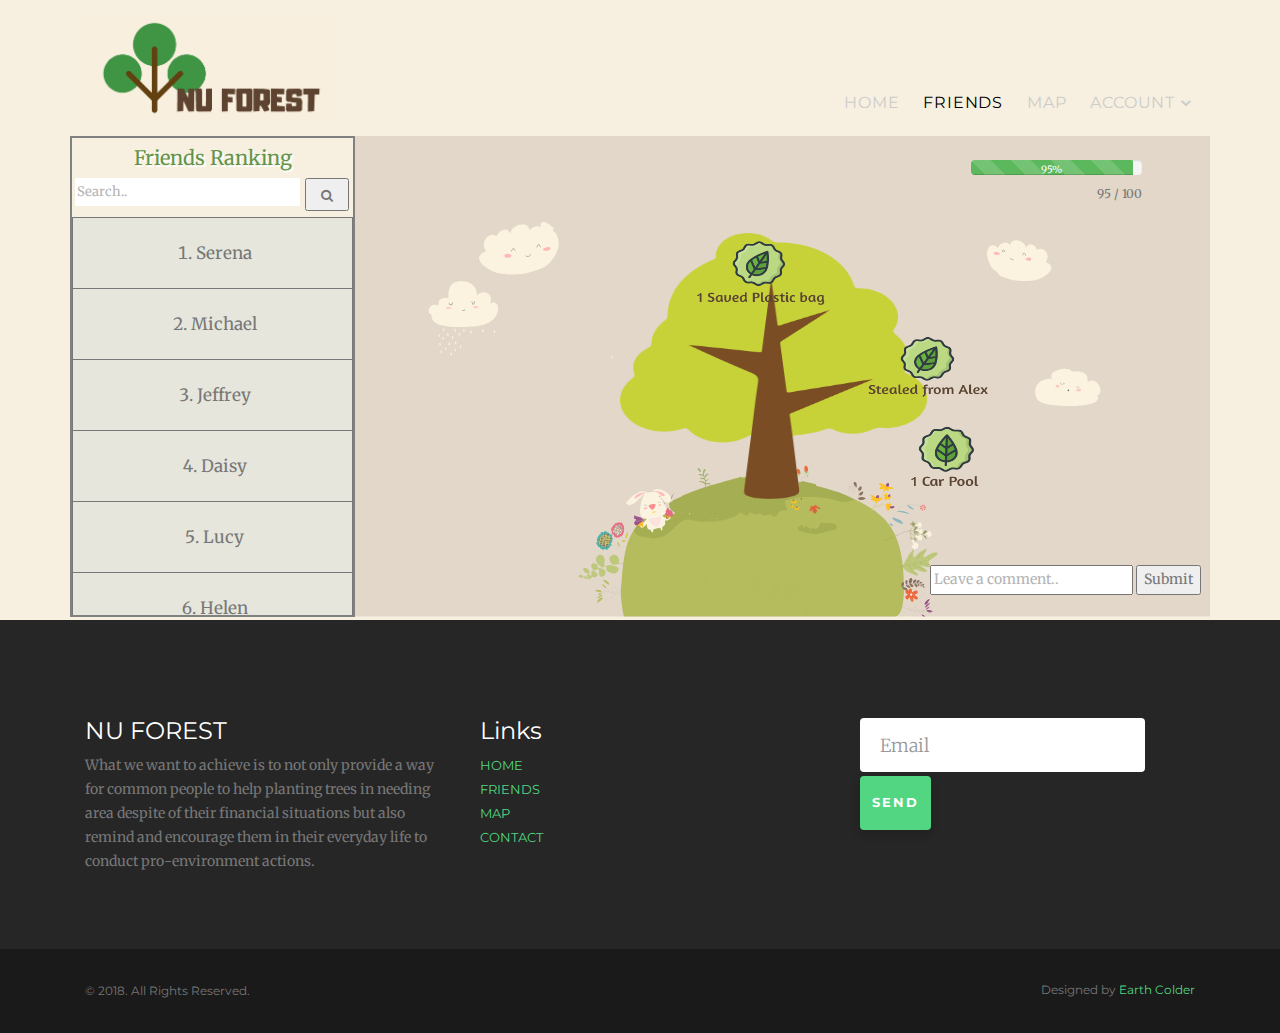
==== commit dce92254: "Add files via upload" ====
--- a/friends.html
+++ b/friends.html
@@ -96,7 +96,7 @@
 					<img class="leaf" src="images/leaf3.png" alt="leaf3" id="leaf3" onclick="get_point_event(this)">
 					<img class="leaf" src="images/leaf4.png" alt="leaf4" id="leaf4" onclick="get_point_event(this)">
 					<img class="leaf" src="images/leaf5.png" alt="leaf5" id="leaf5" onclick="get_point_event(this)">
-					<span class="friends-remindertext">Steal it!</span>
+					<span class="friends-remindertext">Steal it to grow your tree!</span>
 				</div>
 
 				<img src="images/tree1.png" alt="tree" id="tree">
--- a/css/friends.css
+++ b/css/friends.css
@@ -175,10 +175,6 @@
 	left: 5%;
 }
 
-.friends-list a{
-	color: grey;
-}
-
 .friends-list{
 	list-style-position: outside;
 	float: left; 
@@ -189,12 +185,20 @@
 	position: relative;
 }
 
+.friends-ranking button:not(:last-child) {
+    border-bottom: none; /* Prevent double borders */
+}
+
+/* Add a background color on hover */
+.friends-ranking button:hover {
+    background-color: rgb(210,210,200);
+}
+
 .friends-tree{
 	position: relative;
     float: right;
     width: 75%;
 }
-
 
 /*Style of friends-list*/
 #friends-title{
@@ -252,7 +256,7 @@
 .friends-reminder .friends-remindertext {
     visibility: hidden;
     width: 200px;
-    background-color: green;
+    background-color: rgb(0, 158, 67);
     color: #fff;
     text-align: center;
     border-radius: 6px;
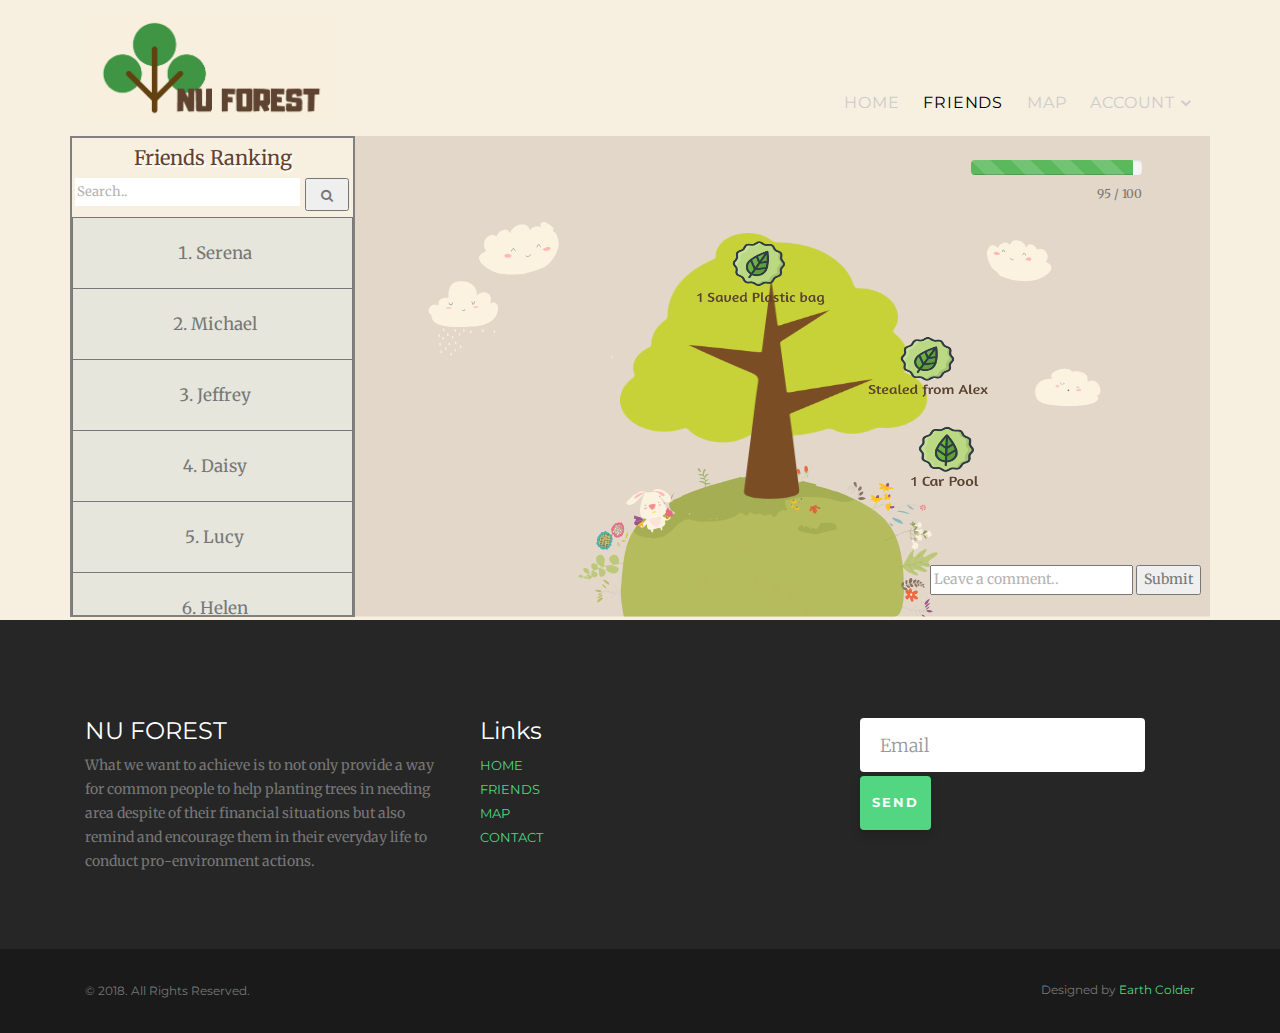
==== commit 61fdd504: "Update friends.html" ====
--- a/friends.html
+++ b/friends.html
@@ -51,7 +51,7 @@
 						<ul>
 							<li><a href="index.html">Home</a></li>
 							<li class="active"><a href="friend.html">Friends</a></li>
-							<li><a href="Map.html">Map</a></li>
+							<li><a href="map.html">Map</a></li>
 							<li class="has-dropdown">
 								<a href="services.html">Account</a>
 								<ul class="dropdown">
--- a/css/friends.css
+++ b/css/friends.css
@@ -123,7 +123,7 @@
 
 #plus1{
 	font-size: 40px;
-	color:rgb(150, 240, 150);
+	color: rgb(0, 158, 67);
     text-shadow: 2px 2px white;
 	position: absolute;
 	left: 30%;
@@ -205,7 +205,7 @@
 	font-size: 20px;
 	text-align:center;
 	margin-bottom: 0px;
-	color: rgb(98,148,74);
+	color: rgb(98,66,45);
 	text-shadow: 2px 2px white;
 }
 
@@ -255,7 +255,8 @@
 
 .friends-reminder .friends-remindertext {
     visibility: hidden;
-    width: 200px;
+    /*width: 200px;*/
+    padding: 8px;
     background-color: rgb(0, 158, 67);
     color: #fff;
     text-align: center;
@@ -264,8 +265,8 @@
     z-index: 1020;
     bottom: 85%;
     left: 35%;
-    margin-left: 0px;
-    font-size: 20px;
+    margin-left: 5px;
+    font-size: 14px;
     
     /* Fade in tooltip - takes 1 second to go from 0% to 100% opac: */
     opacity: 0;
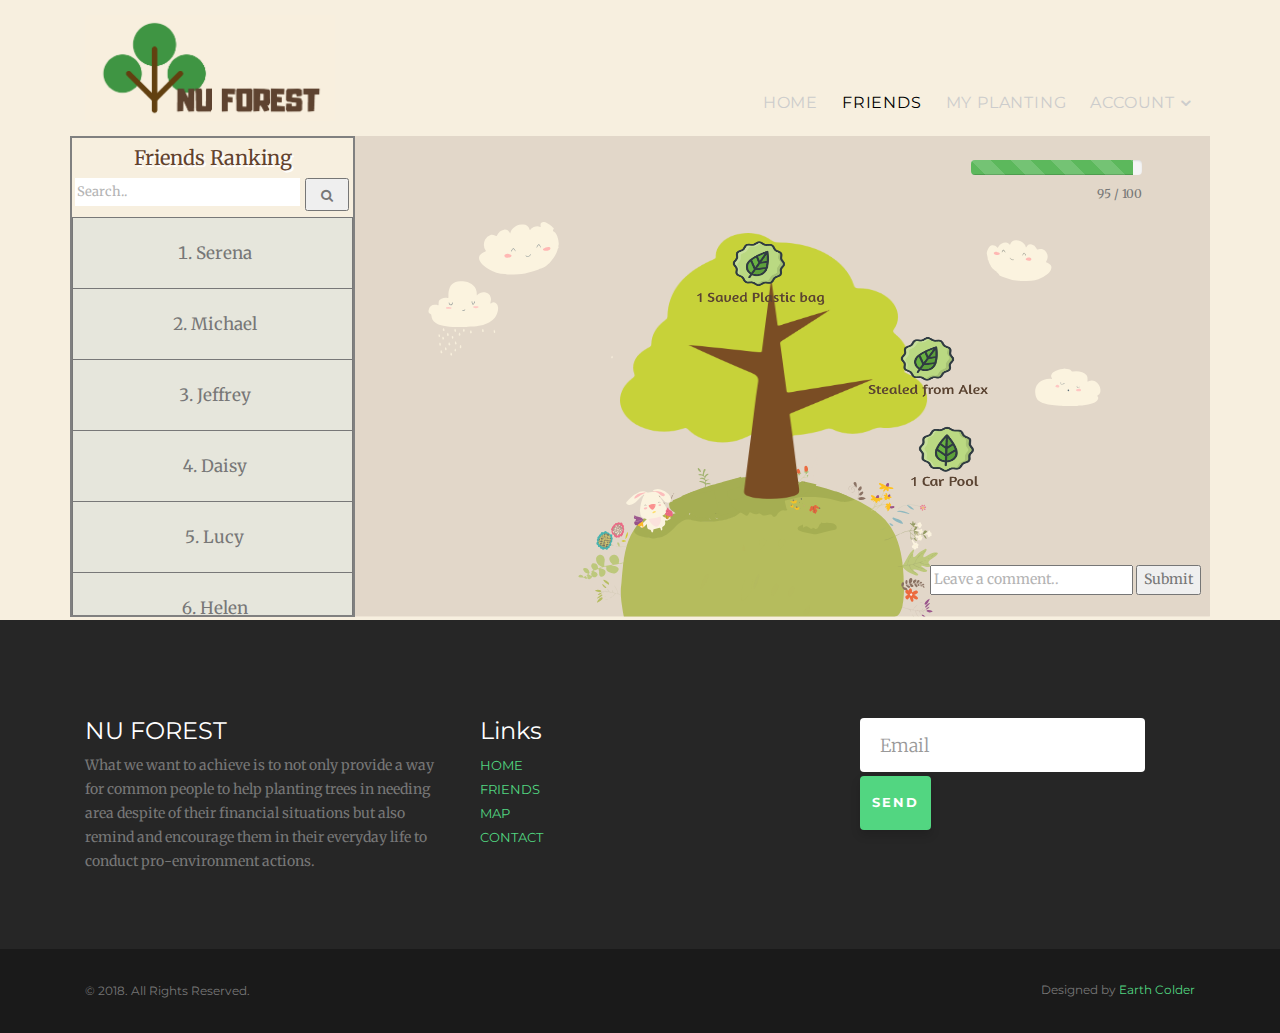
==== commit ea995c78: "Add files via upload" ====
--- a/friends.html
+++ b/friends.html
@@ -51,7 +51,7 @@
 						<ul>
 							<li><a href="index.html">Home</a></li>
 							<li class="active"><a href="friend.html">Friends</a></li>
-							<li><a href="map.html">Map</a></li>
+							<li><a href="map.html">My Planting</a></li>
 							<li class="has-dropdown">
 								<a href="services.html">Account</a>
 								<ul class="dropdown">
